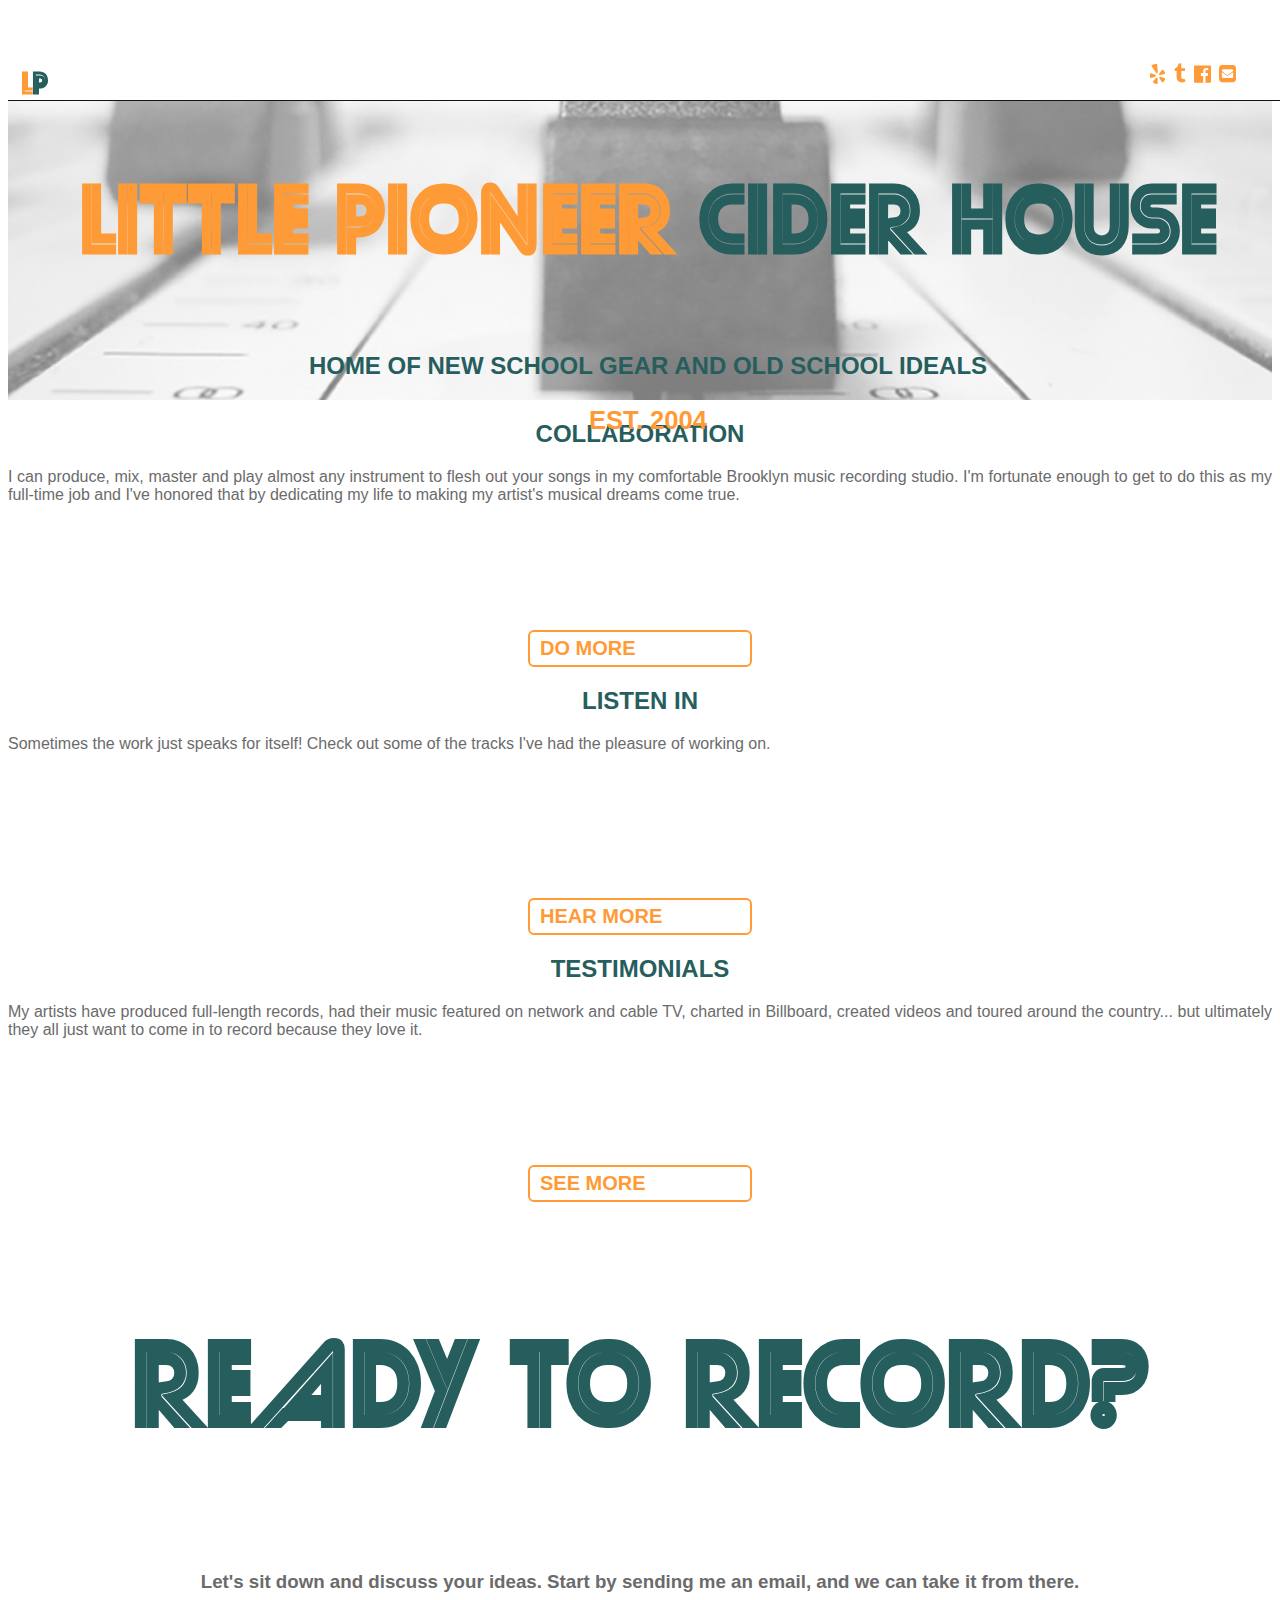
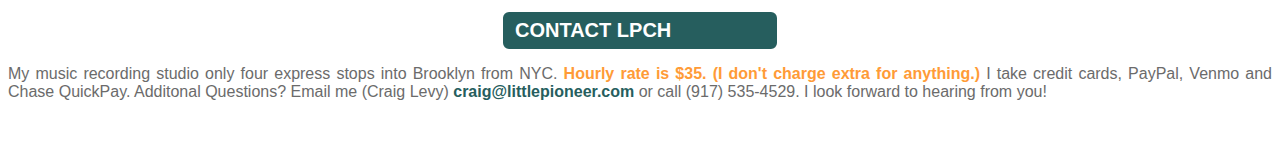
==== index.html @ 47c31e4b "forgot about pratt part" ====
<!DOCTYPE html>
<html>
  <head>
    <html lang="en">
    <meta charset="utf-8">
    <meta http-equiv="X-UA-Compatible" content="IE=edge">
    <meta name="viewport" content="width=device-width, initial-scale=1">
    <meta name="keywords" content="Craig Levy, Little Pioneer Cider House, Little Pioneer, music production, littlepioneer cider house, littlepioneer">
    <meta name="description" content="Brooklyn/New York City Recording Studio.  Home of New School Gear and Old School Ideals">
    <link rel="shortcut icon" href="favicon.ico" />
    <title>Little Pioneer Cider House</title>
    <link rel="stylesheet" href="https://maxcdn.bootstrapcdn.com/bootstrap/3.3.6/css/bootstrap.min.css" integrity="sha384-1q8mTJOASx8j1Au+a5WDVnPi2lkFfwwEAa8hDDdjZlpLegxhjVME1fgjWPGmkzs7" crossorigin="anonymous">
    <link rel="stylesheet" href="http://maxcdn.bootstrapcdn.com/font-awesome/4.3.0/css/font-awesome.min.css">
    <link rel="stylesheet" type="text/css" href="css/styles.min.css">
  </head>
 <body> <div class="container-fluid no-pad"> <div class="header"> <a href="index.html"> <h1 class="logo-text"><span class="orange">L</span><span class="bluegreen">P</span></h1> </a> <ul class="custom-navbar"> <li> <a class="custom-item" href="http://www.yelp.com/biz/little-pioneer-cider-house-studios-brooklyn" target="_blank"> <i class="fa fa fa-yelp fa-anch"></i></a> </li> <li> <a class="custom-item" href="http://littlepioneer.tumblr.com/" target="_blank"> <i class="fa fa-tumblr fa-anch"></i> </a> </li> <li> <a href="https://www.facebook.com/littlepioneerciderhouse?fref=ts" target="_blank"> <i class="fa fa-facebook-official fa-anch"></i> </a> </li> <li> <a href="mailto:craig@littlepioneer.com?subject=Hey!"> <i class="fa fa-envelope-square fa-anch"></i> </a> </li> </ul> </div> </div> <div class="container-fluid body-content"> <div class="row"> <div class="background-poster"></div> <div class="logo-box"> <div class="row"> <h1 class="logo hp-logo">Little Pioneer<span class="bluegreen"> Cider House</span></h1> <h2 class="subtitle logo-box__hp-logo">Home of New School Gear and Old School Ideals</h2> <h3 class="subtitle__vw">EST. 2004</h3> </div> </div> </div> <div class="row"> <div class="col-md-4"> <h2 class="section-title">Collaboration</h2> <div class="paragraph-box"> <p>I can produce, mix, master and play almost any instrument to flesh out your songs in my comfortable Brooklyn music recording studio. I'm fortunate enough to get to do this as my full-time job and I've honored that by dedicating my life to making my artist's musical dreams come true.</p> </div> <a href="about.html" class="btn more-button">Do More</a> </div> <div class="col-md-4"> <h2 class="section-title">Listen In</h2> <div class="paragraph-box"> <p>Sometimes the work just speaks for itself! Check out some of the tracks I've had the pleasure of working on.</p> </div> <a href="listen.html" class="btn more-button">Hear More</a> </div> <div class="col-md-4"> <h2 class="section-title">Testimonials</h2> <div class="paragraph-box"> <p>My artists have produced full-length records, had their music featured on network and cable TV, charted in Billboard, created videos and toured around the country... but ultimately they all just want to come in to record because they love it.</p> </div> <a href="testimonials.html" class="btn more-button">See More</a> </div> </div> <div class="row"> <h2 class="logo record">Ready to Record?</h2> <div class="col-md-8 col-md-offset-2"> <h3 class="centered">Let's sit down and discuss your ideas. Start by sending me an email, and we can take it from there.</h3> <a href="mailto:craig@littlepioneer.com?subject=Hey!" class="btn contact-button">Contact LPCH</a> <p class="centered.">My music recording studio only four express stops into Brooklyn from NYC. <span class="orange bold">Hourly rate is $35. (I don't charge extra for anything.)</span> I take credit cards, PayPal, Venmo and Chase QuickPay. Additonal Questions? Email me (Craig Levy) <a class="bold" href="mailto:craig@littlepioneer.com?subject=Hey">craig@littlepioneer.com</a> or call (917) 535-4529. I look forward to hearing from you!</p> </div> </div> <!-- <div class="row"> <div class="hannah"> <p class="tc">Made With Love In NYC by <a href="http://hereshannahs.info/#/" target="_blank">This Gal.</a></p> </div> </div> --> </div><!-- this closes the container --> <script> (function(i,s,o,g,r,a,m){i['GoogleAnalyticsObject']=r;i[r]=i[r]||function(){ (i[r].q=i[r].q||[]).push(arguments)},i[r].l=1*new Date();a=s.createElement(o), m=s.getElementsByTagName(o)[0];a.async=1;a.src=g;m.parentNode.insertBefore(a,m) })(window,document,'script','//www.google-analytics.com/analytics.js','ga'); ga('create', 'UA-67820772-1', 'auto'); ga('send', 'pageview'); </script> <script src="https://ajax.googleapis.com/ajax/libs/jquery/2.1.4/jquery.min.js"></script> </body></html>
---- css/styles.min.css ----
.title,.index-img{display:block;margin:0 auto}.index-img{width:100%;height:400px}@media all and (min-width: 992px) and (max-width: 1199px){.image-box{padding:10% 0}}@media all and (min-width: 768px) and (max-width: 991px){.image-box{padding:10% 0}}.collaborate-img{width:400px;height:auto;border-radius:12px;display:block;margin:10px auto 0}@media all and (min-width: 480px) and (max-width: 767px){.collaborate-img{width:300px}}@media all and (max-width: 479px){.collaborate-img{width:300px}}.background-poster{background-image:url(./../img/img4.jpg);background-repeat:no-repeat;background-size:cover;height:350px;opacity:.5;filter:alpha(opacity=50)}@media all and (min-width: 480px) and (max-width: 767px){.background-poster{height:250px}}@media all and (max-width: 479px){.background-poster{height:225px}}@font-face{font-family:'street_credregular';src:url(../fonts/street-cred/street_cred-webfont.eot);src:url(../fonts/street-cred/street_cred-webfont.eot?#iefix) format("embedded-opentype"),url(../fonts/street-cred/street_cred-webfont.woff) format("woff"),url(../fonts/street-cred/street_cred-webfont.woff2) format("woff2"),url(../fonts/street-cred/street_cred-webfont.ttf) format("truetype"),url(../fonts/street-cred/street_cred-webfont.svg#svgFontName) format("svg")}p{text-align:justify}a{color:#265e5e;text-decoration:none}a:hover,a:active,a:focus{color:#4aa;text-decoration:none}a:visited{color:#265e5e;text-decoration:underline}.orange{color:#ff9b37}.bluegreen{color:#265e5e}.top-space{margin-top:5%}.padded{padding:0 2%}.centered{text-align:center}.logo{color:#ff9b37;font-family:"street_credregular","Arial Black","Arial Bold",sans-serif;text-transform:uppercase;text-align:center;font-size:10vw}@media all and (min-width: 480px) and (max-width: 767px){.logo{font-size:12vw}}@media all and (max-width: 479px){.logo{font-size:12vw}}.logo.record{color:#265e5e}.logo.hp-logo{font-size:8vw}@media all and (min-width: 480px) and (max-width: 767px){.logo.hp-logo{font-size:8vw}}@media all and (max-width: 479px){.logo.hp-logo{font-size:8vw}}.recordingcontainer{width:75%;height:75px;display:block;margin:0 auto}.recording{color:#265e5e;font-family:"street_credregular","Arial Black","Arial Bold",sans-serif;text-transform:uppercase;text-align:center;font-size:4em}@media all and (min-width: 992px) and (max-width: 1199px){.recording{font-size:3em}}@media all and (min-width: 768px) and (max-width: 991px){.recording{font-size:3em}}@media all and (min-width: 480px) and (max-width: 767px){.recording{font-size:2em}}@media all and (max-width: 479px){.recording{font-size:2em}}.subtitle,.section-title{color:#265e5e;text-transform:uppercase;text-align:center}.subtitle.listen,.section-title.listen{margin-bottom:10px}.subtitle.logo-box,.section-title.logo-box{font-size:2vw;position:inherit;bottom:0}@media all and (min-width: 480px) and (max-width: 767px){.subtitle.logo-box,.section-title.logo-box{font-size:4vw;padding:0 5%}}@media all and (max-width: 479px){.subtitle.logo-box,.section-title.logo-box{font-size:4vw;padding:0 5%}}.subtitle.logo-box__hp-logo,.section-title.logo-box__hp-logo{position:inherit;bottom:5%}@media all and (min-width: 480px) and (max-width: 767px){.subtitle.logo-box__hp-logo,.section-title.logo-box__hp-logo{font-size:3vw;padding:0 5%}}@media all and (max-width: 479px){.subtitle.logo-box__hp-logo,.section-title.logo-box__hp-logo{font-size:3vw;padding:0 5%}}.subtitle__vw{color:#ff9b37;font-size:2vw;text-align:center}.fa-anch{-webkit-transition:all 500ms ease-out;-moz-transition:all 500ms ease-out;-o-transition:all 500ms ease-out;transition:all 500ms ease-out;font-size:1.25em;color:#ff9b37}.fa-anch:hover,.fa-anch:active,.fa-anch:focus{color:#444}.p-pad{padding:0 5%}.p-pad.large{padding:0 2.5%}.bold{font-weight:700}.title{color:#fff;font-family:"street_credregular","Arial Black","Arial Bold",sans-serif;text-transform:uppercase;text-align:center;font-size:700%}.title.bg{color:#265e5e}.title.orange{color:#ff9b37}.more-button,.contact-button{-webkit-transition:all 500ms ease-out;-moz-transition:all 500ms ease-out;-o-transition:all 500ms ease-out;transition:all 500ms ease-out;border-radius:6px;background:#fff;color:#ff9b37;border:2px solid #ff9b37;padding:5px 10px;font-weight:700;font-size:1.25em;text-transform:uppercase;display:block;margin:1% auto;width:200px}.more-button:hover,.more-button:focus,.more-button:active,.contact-button:hover,.contact-button:focus,.contact-button:active{background:#ff9b37;color:#fff;border:2px solid #fff}.more-button:visited,.contact-button:visited{background:#fff;color:#ff9b37;border:2px solid #ff9b37}.more-button.tall-space,.contact-button.tall-space{margin:2.5% auto}.contact-button{width:250px;background:#265e5e;color:#fff;border:2px solid #265e5e}.contact-button:hover,.contact-button:focus,.contact-button:active{background:#fff;color:#265e5e;border:2px solid #265e5e}.contact-button:visited{background:#265e5e;color:#fff;border:2px solid #265e5e}body{background:#fff;color:#6b6b6b;font-size:16px;font-family:Candara,Calibri,Segoe,"Segoe UI",Optima,Arial,sans-serif}.no-pad{padding:0}.header{position:fixed;z-index:10;height:50px;width:100%;margin:0;padding:0;background:#fff;line-height:50px;vertical-align:middle;border-bottom:1px solid #141414}.custom-navbar{list-style-type:none;margin:0;padding:0;line-height:50px;position:absolute;top:0;right:50px}.custom-navbar li{display:inline;color:red;vertical-align:middle;text-transform:uppercase;padding:0 2px}.logo-text{padding:0 1%;margin:10px 0;vertical-align:inherit;font-family:"street_credregular","Arial Black","Arial Bold",sans-serif}.body-content{margin:50px 0}.paragraph-box{width:100%;height:150px}.email{height:50px;width:50px;right:0;top:0;position:absolute}.divider{width:100%;height:1px;background:#ccc;margin:1% 0}.hannah{position:fixed;bottom:0;z-index:10;height:50px;width:100%;background:#fff}.hannah .tc{margin-left:5%}body{background:#fff}.logo-box{width:100%;height:200px;z-index:5;position:absolute;top:10%}.gear-list{list-style-type:none;padding:0 5%;margin:0;font-weight:700}.gear-box{display:block;margin:0 auto;width:400px;height:auto}@media all and (max-width: 479px){.gear-box{width:320px}}.g-title{color:#ff9b37;font-size:1.25em}.help-list{list-style-type:none;padding:0 5%;margin:0;text-align:justify}.help-item{font-weight:700}.artist-box{width:90%;height:auto;margin:2.5% 5%;border:0!important}.artist-box .artistimage{height:200px;width:200px;border-radius:100px;display:block;margin:2.5% auto}.artist-box .paragraph-box{width:90%;height:300px;margin:5%;position:relative;border:0!important}.artist-box .test-p{text-align:justify}.artist-box .artistname{color:#ff9b37;font-family:"street_credregular","Arial Black","Arial Bold",sans-serif;text-align:center;margin:0 auto;text-transform:uppercase}.artist-box .artistname.bg{color:#265e5e}.artist-box .artistlink{font-family:"street_credregular","Arial Black","Arial Bold",sans-serif;color:#ff9b37;text-decoration:none;text-align:center;display:block;margin:0 auto;text-transform:uppercase;border:0!important}.artist-box .artistlink:hover,.artist-box .artistlink:active,.artist-box .artistlink:focus{color:#aa0;text-decoration:none;border:0!important}.artist-box .artistlink:visited{color:#ff9b37;text-decoration:none;border:0!important}.music-box{display:block;margin:10px auto;height:520px}@media all and (min-width: 1200px){.music-box{width:400px}}@media all and (min-width: 992px) and (max-width: 1199px){.music-box{width:385px}}@media all and (min-width: 768px) and (max-width: 991px){.music-box{width:375px}}@media all and (min-width: 480px) and (max-width: 767px){.music-box{width:350px}}@media all and (max-width: 479px){.music-box{width:320px}}.playlists{list-style-type:none;padding:0;margin:0}.playlists .playlist{width:200px;height:25px;padding:0;margin:2px auto}.playlists .playlist-arrow{color:#ff9b37;text-decoration:none}.playlists .playlist-arrow:hover,.playlists .playlist-arrow:active,.playlists .playlist-arrow:focus,.playlists .playlist-arrow:visited{color:#ff9b37;text-decoration:none}
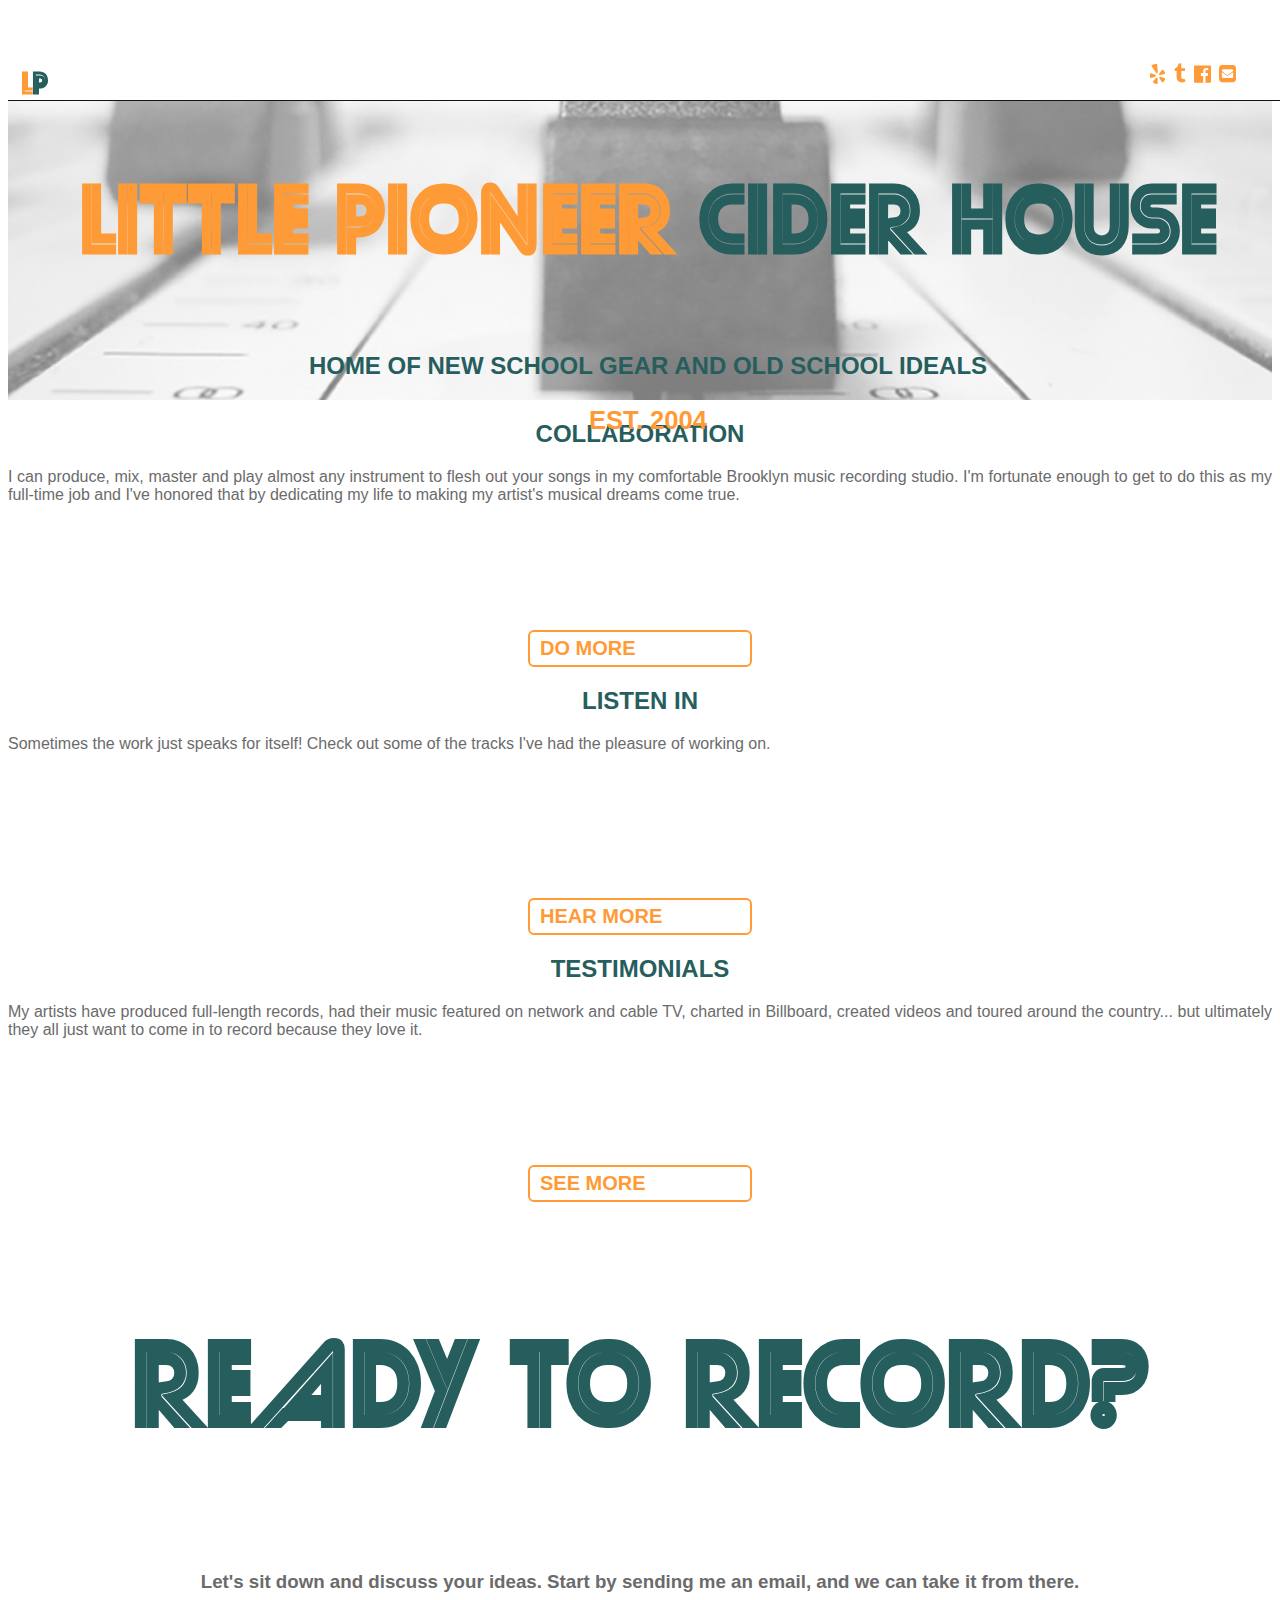
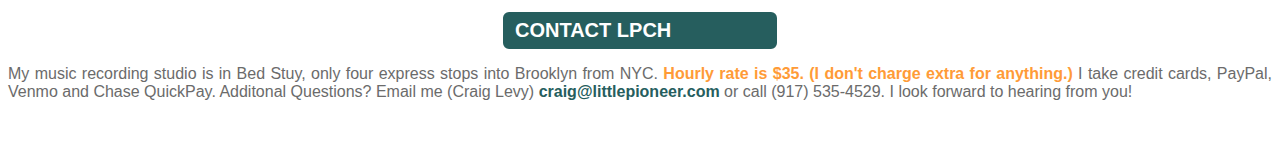
==== commit 7323858c: "[STYLE] updated copy" ====
--- a/index.html
+++ b/index.html
@@ -13,4 +13,4 @@
     <link rel="stylesheet" href="http://maxcdn.bootstrapcdn.com/font-awesome/4.3.0/css/font-awesome.min.css">
     <link rel="stylesheet" type="text/css" href="css/styles.min.css">
   </head>
- <body> <div class="container-fluid no-pad"> <div class="header"> <a href="index.html"> <h1 class="logo-text"><span class="orange">L</span><span class="bluegreen">P</span></h1> </a> <ul class="custom-navbar"> <li> <a class="custom-item" href="http://www.yelp.com/biz/little-pioneer-cider-house-studios-brooklyn" target="_blank"> <i class="fa fa fa-yelp fa-anch"></i></a> </li> <li> <a class="custom-item" href="http://littlepioneer.tumblr.com/" target="_blank"> <i class="fa fa-tumblr fa-anch"></i> </a> </li> <li> <a href="https://www.facebook.com/littlepioneerciderhouse?fref=ts" target="_blank"> <i class="fa fa-facebook-official fa-anch"></i> </a> </li> <li> <a href="mailto:craig@littlepioneer.com?subject=Hey!"> <i class="fa fa-envelope-square fa-anch"></i> </a> </li> </ul> </div> </div> <div class="container-fluid body-content"> <div class="row"> <div class="background-poster"></div> <div class="logo-box"> <div class="row"> <h1 class="logo hp-logo">Little Pioneer<span class="bluegreen"> Cider House</span></h1> <h2 class="subtitle logo-box__hp-logo">Home of New School Gear and Old School Ideals</h2> <h3 class="subtitle__vw">EST. 2004</h3> </div> </div> </div> <div class="row"> <div class="col-md-4"> <h2 class="section-title">Collaboration</h2> <div class="paragraph-box"> <p>I can produce, mix, master and play almost any instrument to flesh out your songs in my comfortable Brooklyn music recording studio. I'm fortunate enough to get to do this as my full-time job and I've honored that by dedicating my life to making my artist's musical dreams come true.</p> </div> <a href="about.html" class="btn more-button">Do More</a> </div> <div class="col-md-4"> <h2 class="section-title">Listen In</h2> <div class="paragraph-box"> <p>Sometimes the work just speaks for itself! Check out some of the tracks I've had the pleasure of working on.</p> </div> <a href="listen.html" class="btn more-button">Hear More</a> </div> <div class="col-md-4"> <h2 class="section-title">Testimonials</h2> <div class="paragraph-box"> <p>My artists have produced full-length records, had their music featured on network and cable TV, charted in Billboard, created videos and toured around the country... but ultimately they all just want to come in to record because they love it.</p> </div> <a href="testimonials.html" class="btn more-button">See More</a> </div> </div> <div class="row"> <h2 class="logo record">Ready to Record?</h2> <div class="col-md-8 col-md-offset-2"> <h3 class="centered">Let's sit down and discuss your ideas. Start by sending me an email, and we can take it from there.</h3> <a href="mailto:craig@littlepioneer.com?subject=Hey!" class="btn contact-button">Contact LPCH</a> <p class="centered.">My music recording studio only four express stops into Brooklyn from NYC. <span class="orange bold">Hourly rate is $35. (I don't charge extra for anything.)</span> I take credit cards, PayPal, Venmo and Chase QuickPay. Additonal Questions? Email me (Craig Levy) <a class="bold" href="mailto:craig@littlepioneer.com?subject=Hey">craig@littlepioneer.com</a> or call (917) 535-4529. I look forward to hearing from you!</p> </div> </div> <!-- <div class="row"> <div class="hannah"> <p class="tc">Made With Love In NYC by <a href="http://hereshannahs.info/#/" target="_blank">This Gal.</a></p> </div> </div> --> </div><!-- this closes the container --> <script> (function(i,s,o,g,r,a,m){i['GoogleAnalyticsObject']=r;i[r]=i[r]||function(){ (i[r].q=i[r].q||[]).push(arguments)},i[r].l=1*new Date();a=s.createElement(o), m=s.getElementsByTagName(o)[0];a.async=1;a.src=g;m.parentNode.insertBefore(a,m) })(window,document,'script','//www.google-analytics.com/analytics.js','ga'); ga('create', 'UA-67820772-1', 'auto'); ga('send', 'pageview'); </script> <script src="https://ajax.googleapis.com/ajax/libs/jquery/2.1.4/jquery.min.js"></script> </body></html>+ <body> <div class="container-fluid no-pad"> <div class="header"> <a href="index.html"> <h1 class="logo-text"><span class="orange">L</span><span class="bluegreen">P</span></h1> </a> <ul class="custom-navbar"> <li> <a class="custom-item" href="http://www.yelp.com/biz/little-pioneer-cider-house-studios-brooklyn" target="_blank"> <i class="fa fa fa-yelp fa-anch"></i></a> </li> <li> <a class="custom-item" href="http://littlepioneer.tumblr.com/" target="_blank"> <i class="fa fa-tumblr fa-anch"></i> </a> </li> <li> <a href="https://www.facebook.com/littlepioneerciderhouse?fref=ts" target="_blank"> <i class="fa fa-facebook-official fa-anch"></i> </a> </li> <li> <a href="mailto:craig@littlepioneer.com?subject=Hey!"> <i class="fa fa-envelope-square fa-anch"></i> </a> </li> </ul> </div> </div> <div class="container-fluid body-content"> <div class="row"> <div class="background-poster"></div> <div class="logo-box"> <div class="row"> <h1 class="logo hp-logo">Little Pioneer<span class="bluegreen"> Cider House</span></h1> <h2 class="subtitle logo-box__hp-logo">Home of New School Gear and Old School Ideals</h2> <h3 class="subtitle__vw">EST. 2004</h3> </div> </div> </div> <div class="row"> <div class="col-md-4"> <h2 class="section-title">Collaboration</h2> <div class="paragraph-box"> <p>I can produce, mix, master and play almost any instrument to flesh out your songs in my comfortable Brooklyn music recording studio. I'm fortunate enough to get to do this as my full-time job and I've honored that by dedicating my life to making my artist's musical dreams come true.</p> </div> <a href="about.html" class="btn more-button">Do More</a> </div> <div class="col-md-4"> <h2 class="section-title">Listen In</h2> <div class="paragraph-box"> <p>Sometimes the work just speaks for itself! Check out some of the tracks I've had the pleasure of working on.</p> </div> <a href="listen.html" class="btn more-button">Hear More</a> </div> <div class="col-md-4"> <h2 class="section-title">Testimonials</h2> <div class="paragraph-box"> <p>My artists have produced full-length records, had their music featured on network and cable TV, charted in Billboard, created videos and toured around the country... but ultimately they all just want to come in to record because they love it.</p> </div> <a href="testimonials.html" class="btn more-button">See More</a> </div> </div> <div class="row"> <h2 class="logo record">Ready to Record?</h2> <div class="col-md-8 col-md-offset-2"> <h3 class="centered">Let's sit down and discuss your ideas. Start by sending me an email, and we can take it from there.</h3> <a href="mailto:craig@littlepioneer.com?subject=Hey!" class="btn contact-button">Contact LPCH</a> <p class="centered.">My music recording studio is in Bed Stuy, only four express stops into Brooklyn from NYC. <span class="orange bold">Hourly rate is $35. (I don't charge extra for anything.)</span> I take credit cards, PayPal, Venmo and Chase QuickPay. Additonal Questions? Email me (Craig Levy) <a class="bold" href="mailto:craig@littlepioneer.com?subject=Hey">craig@littlepioneer.com</a> or call (917) 535-4529. I look forward to hearing from you!</p> </div> </div> <!-- <div class="row"> <div class="hannah"> <p class="tc">Made With Love In NYC by <a href="http://hereshannahs.info/#/" target="_blank">This Gal.</a></p> </div> </div> --> </div><!-- this closes the container --> <script> (function(i,s,o,g,r,a,m){i['GoogleAnalyticsObject']=r;i[r]=i[r]||function(){ (i[r].q=i[r].q||[]).push(arguments)},i[r].l=1*new Date();a=s.createElement(o), m=s.getElementsByTagName(o)[0];a.async=1;a.src=g;m.parentNode.insertBefore(a,m) })(window,document,'script','//www.google-analytics.com/analytics.js','ga'); ga('create', 'UA-67820772-1', 'auto'); ga('send', 'pageview'); </script> <script src="https://ajax.googleapis.com/ajax/libs/jquery/2.1.4/jquery.min.js"></script> </body></html>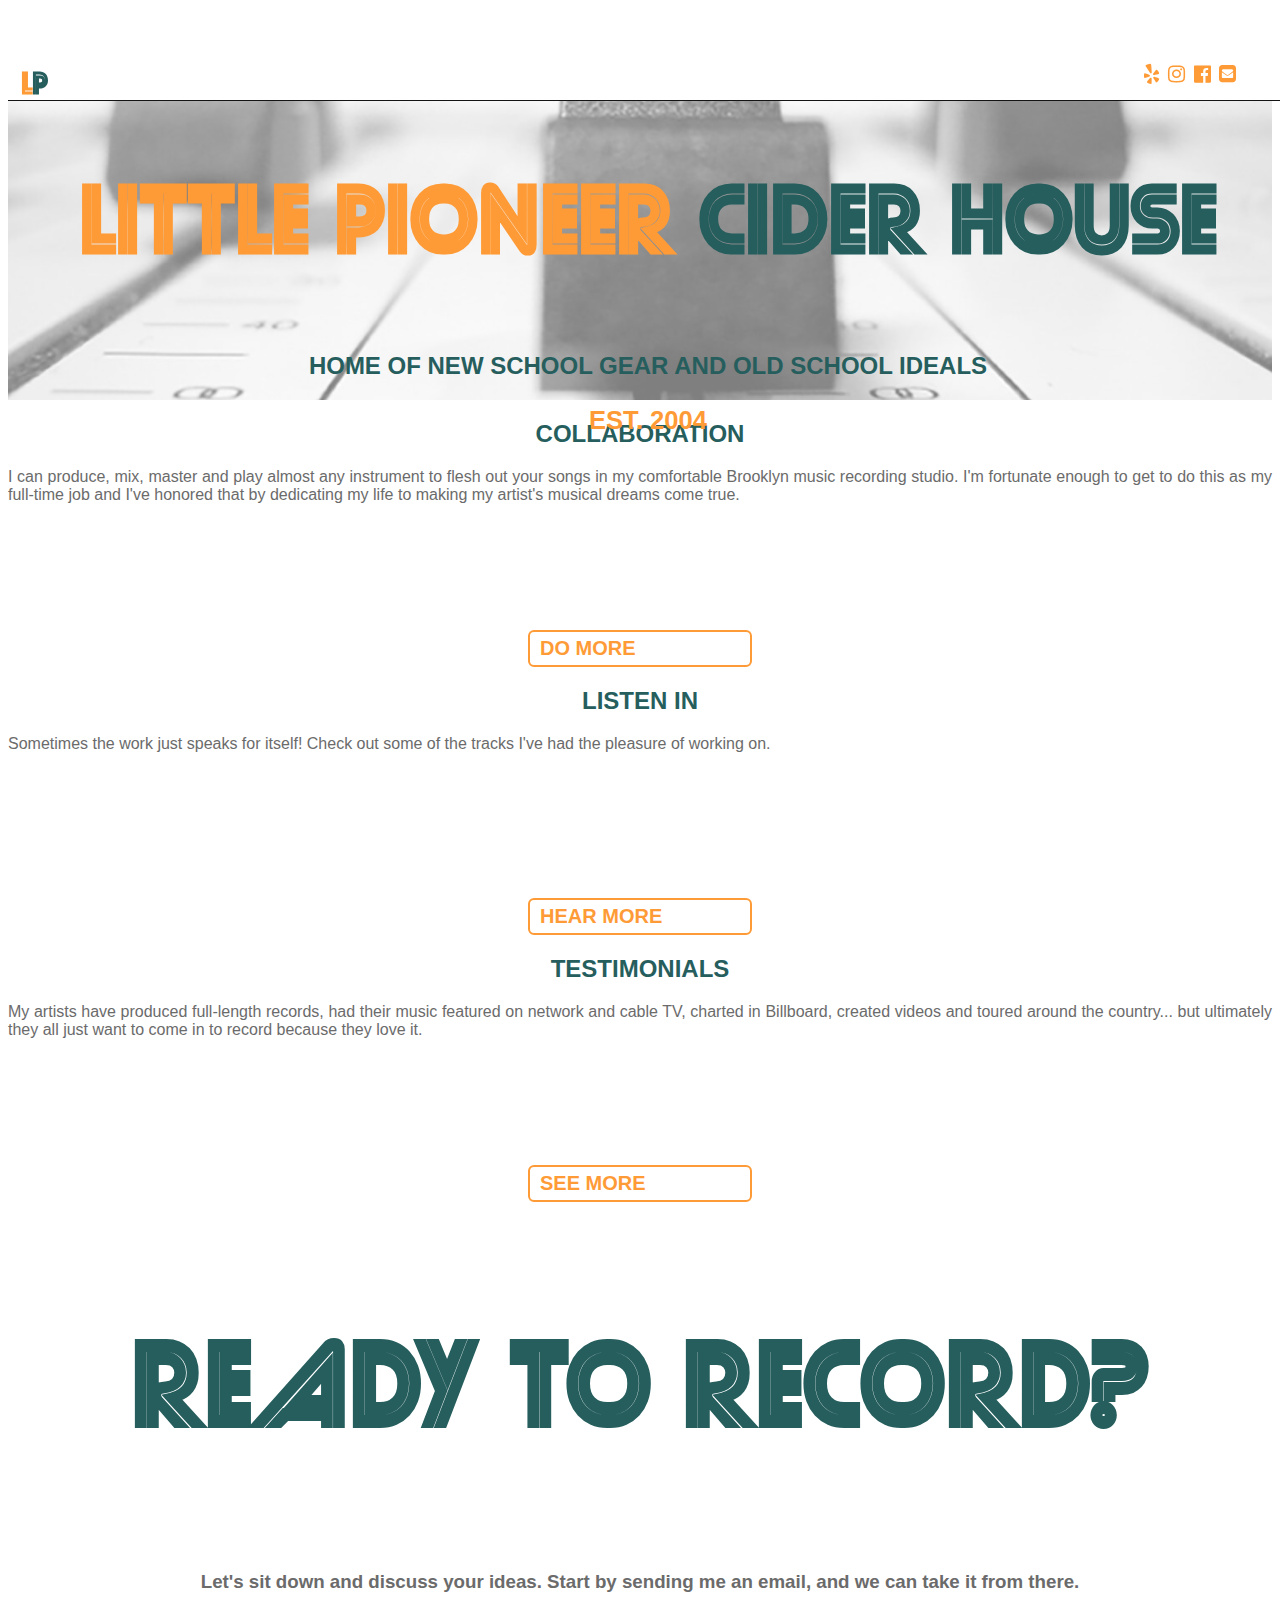
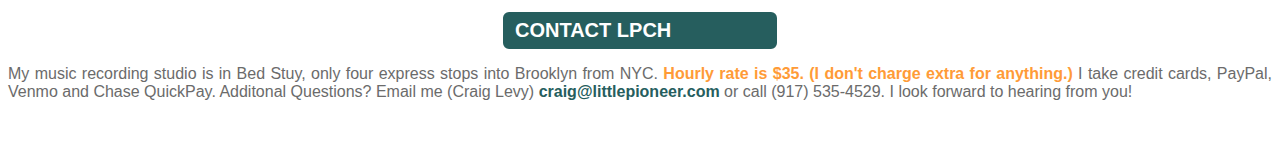
==== commit a5b5f222: "changed Tumblr icon to IG" ====
--- a/index.html
+++ b/index.html
@@ -1,16 +1 @@
-<!DOCTYPE html>
-<html>
-  <head>
-    <html lang="en">
-    <meta charset="utf-8">
-    <meta http-equiv="X-UA-Compatible" content="IE=edge">
-    <meta name="viewport" content="width=device-width, initial-scale=1">
-    <meta name="keywords" content="Craig Levy, Little Pioneer Cider House, Little Pioneer, music production, littlepioneer cider house, littlepioneer">
-    <meta name="description" content="Brooklyn/New York City Recording Studio.  Home of New School Gear and Old School Ideals">
-    <link rel="shortcut icon" href="favicon.ico" />
-    <title>Little Pioneer Cider House</title>
-    <link rel="stylesheet" href="https://maxcdn.bootstrapcdn.com/bootstrap/3.3.6/css/bootstrap.min.css" integrity="sha384-1q8mTJOASx8j1Au+a5WDVnPi2lkFfwwEAa8hDDdjZlpLegxhjVME1fgjWPGmkzs7" crossorigin="anonymous">
-    <link rel="stylesheet" href="http://maxcdn.bootstrapcdn.com/font-awesome/4.3.0/css/font-awesome.min.css">
-    <link rel="stylesheet" type="text/css" href="css/styles.min.css">
-  </head>
- <body> <div class="container-fluid no-pad"> <div class="header"> <a href="index.html"> <h1 class="logo-text"><span class="orange">L</span><span class="bluegreen">P</span></h1> </a> <ul class="custom-navbar"> <li> <a class="custom-item" href="http://www.yelp.com/biz/little-pioneer-cider-house-studios-brooklyn" target="_blank"> <i class="fa fa fa-yelp fa-anch"></i></a> </li> <li> <a class="custom-item" href="http://littlepioneer.tumblr.com/" target="_blank"> <i class="fa fa-tumblr fa-anch"></i> </a> </li> <li> <a href="https://www.facebook.com/littlepioneerciderhouse?fref=ts" target="_blank"> <i class="fa fa-facebook-official fa-anch"></i> </a> </li> <li> <a href="mailto:craig@littlepioneer.com?subject=Hey!"> <i class="fa fa-envelope-square fa-anch"></i> </a> </li> </ul> </div> </div> <div class="container-fluid body-content"> <div class="row"> <div class="background-poster"></div> <div class="logo-box"> <div class="row"> <h1 class="logo hp-logo">Little Pioneer<span class="bluegreen"> Cider House</span></h1> <h2 class="subtitle logo-box__hp-logo">Home of New School Gear and Old School Ideals</h2> <h3 class="subtitle__vw">EST. 2004</h3> </div> </div> </div> <div class="row"> <div class="col-md-4"> <h2 class="section-title">Collaboration</h2> <div class="paragraph-box"> <p>I can produce, mix, master and play almost any instrument to flesh out your songs in my comfortable Brooklyn music recording studio. I'm fortunate enough to get to do this as my full-time job and I've honored that by dedicating my life to making my artist's musical dreams come true.</p> </div> <a href="about.html" class="btn more-button">Do More</a> </div> <div class="col-md-4"> <h2 class="section-title">Listen In</h2> <div class="paragraph-box"> <p>Sometimes the work just speaks for itself! Check out some of the tracks I've had the pleasure of working on.</p> </div> <a href="listen.html" class="btn more-button">Hear More</a> </div> <div class="col-md-4"> <h2 class="section-title">Testimonials</h2> <div class="paragraph-box"> <p>My artists have produced full-length records, had their music featured on network and cable TV, charted in Billboard, created videos and toured around the country... but ultimately they all just want to come in to record because they love it.</p> </div> <a href="testimonials.html" class="btn more-button">See More</a> </div> </div> <div class="row"> <h2 class="logo record">Ready to Record?</h2> <div class="col-md-8 col-md-offset-2"> <h3 class="centered">Let's sit down and discuss your ideas. Start by sending me an email, and we can take it from there.</h3> <a href="mailto:craig@littlepioneer.com?subject=Hey!" class="btn contact-button">Contact LPCH</a> <p class="centered.">My music recording studio is in Bed Stuy, only four express stops into Brooklyn from NYC. <span class="orange bold">Hourly rate is $35. (I don't charge extra for anything.)</span> I take credit cards, PayPal, Venmo and Chase QuickPay. Additonal Questions? Email me (Craig Levy) <a class="bold" href="mailto:craig@littlepioneer.com?subject=Hey">craig@littlepioneer.com</a> or call (917) 535-4529. I look forward to hearing from you!</p> </div> </div> <!-- <div class="row"> <div class="hannah"> <p class="tc">Made With Love In NYC by <a href="http://hereshannahs.info/#/" target="_blank">This Gal.</a></p> </div> </div> --> </div><!-- this closes the container --> <script> (function(i,s,o,g,r,a,m){i['GoogleAnalyticsObject']=r;i[r]=i[r]||function(){ (i[r].q=i[r].q||[]).push(arguments)},i[r].l=1*new Date();a=s.createElement(o), m=s.getElementsByTagName(o)[0];a.async=1;a.src=g;m.parentNode.insertBefore(a,m) })(window,document,'script','//www.google-analytics.com/analytics.js','ga'); ga('create', 'UA-67820772-1', 'auto'); ga('send', 'pageview'); </script> <script src="https://ajax.googleapis.com/ajax/libs/jquery/2.1.4/jquery.min.js"></script> </body></html>+<!DOCTYPE html><html> <head> <html lang="en"> <meta charset="utf-8"> <meta http-equiv="X-UA-Compatible" content="IE=edge"> <meta name="viewport" content="width=device-width, initial-scale=1"> <meta name="keywords" content="Craig Levy, Little Pioneer Cider House, Little Pioneer, music production, littlepioneer cider house, littlepioneer"> <meta name="description" content="Brooklyn/New York City Recording Studio. Home of New School Gear and Old School Ideals"> <link rel="shortcut icon" href="favicon.ico"/> <title>Little Pioneer Cider House</title> <link rel="stylesheet" href="https://maxcdn.bootstrapcdn.com/bootstrap/3.3.6/css/bootstrap.min.css" integrity="sha384-1q8mTJOASx8j1Au+a5WDVnPi2lkFfwwEAa8hDDdjZlpLegxhjVME1fgjWPGmkzs7" crossorigin="anonymous"> <link rel="stylesheet" href="http://maxcdn.bootstrapcdn.com/font-awesome/4.3.0/css/font-awesome.min.css"> <link rel="stylesheet" type="text/css" href="css/styles.min.css"> </head> <body> <div class="container-fluid no-pad"> <div class="header"> <a href="index.html"> <h1 class="logo-text"><span class="orange">L</span><span class="bluegreen">P</span></h1> </a> <ul class="custom-navbar"> <li> <a class="custom-item" href="http://www.yelp.com/biz/little-pioneer-cider-house-studios-brooklyn" target="_blank"> <i class="fa fa fa-yelp fa-anch"></i></a> </li><li> <a class="custom-item" href="https://www.instagram.com/littlepioneerciderhouse/" target="_blank"> <i class="fa fa-instagram fa-anch"></i> </a> </li><li> <a href="https://www.facebook.com/littlepioneerciderhouse?fref=ts" target="_blank"> <i class="fa fa-facebook-official fa-anch"></i> </a> </li><li> <a href="mailto:craig@littlepioneer.com?subject=Hey!"> <i class="fa fa-envelope-square fa-anch"></i> </a> </li></ul> </div></div><div class="container-fluid body-content"> <div class="row"> <div class="background-poster"></div><div class="logo-box"> <div class="row"> <h1 class="logo hp-logo">Little Pioneer<span class="bluegreen"> Cider House</span></h1> <h2 class="subtitle logo-box__hp-logo">Home of New School Gear and Old School Ideals</h2> <h3 class="subtitle__vw">EST. 2004</h3> </div></div></div><div class="row"> <div class="col-md-4"> <h2 class="section-title">Collaboration</h2> <div class="paragraph-box"> <p>I can produce, mix, master and play almost any instrument to flesh out your songs in my comfortable Brooklyn music recording studio. I'm fortunate enough to get to do this as my full-time job and I've honored that by dedicating my life to making my artist's musical dreams come true.</p></div><a href="about.html" class="btn more-button">Do More</a> </div><div class="col-md-4"> <h2 class="section-title">Listen In</h2> <div class="paragraph-box"> <p>Sometimes the work just speaks for itself! Check out some of the tracks I've had the pleasure of working on.</p></div><a href="listen.html" class="btn more-button">Hear More</a> </div><div class="col-md-4"> <h2 class="section-title">Testimonials</h2> <div class="paragraph-box"> <p>My artists have produced full-length records, had their music featured on network and cable TV, charted in Billboard, created videos and toured around the country... but ultimately they all just want to come in to record because they love it.</p></div><a href="testimonials.html" class="btn more-button">See More</a> </div></div><div class="row"> <h2 class="logo record">Ready to Record?</h2> <div class="col-md-8 col-md-offset-2"> <h3 class="centered">Let's sit down and discuss your ideas. Start by sending me an email, and we can take it from there.</h3> <a href="mailto:craig@littlepioneer.com?subject=Hey!" class="btn contact-button">Contact LPCH</a> <p class="centered.">My music recording studio is in Bed Stuy, only four express stops into Brooklyn from NYC. <span class="orange bold">Hourly rate is $35. (I don't charge extra for anything.)</span> I take credit cards, PayPal, Venmo and Chase QuickPay. Additonal Questions? Email me (Craig Levy) <a class="bold" href="mailto:craig@littlepioneer.com?subject=Hey">craig@littlepioneer.com</a> or call (917) 535-4529. I look forward to hearing from you!</p></div></div><!-- <div class="row"> <div class="hannah"> <p class="tc">Made With Love In NYC by <a href="http://hereshannahs.info/#/" target="_blank">This Gal.</a></p></div></div>--> </div><script>(function(i,s,o,g,r,a,m){i['GoogleAnalyticsObject']=r;i[r]=i[r]||function(){(i[r].q=i[r].q||[]).push(arguments)},i[r].l=1*new Date();a=s.createElement(o), m=s.getElementsByTagName(o)[0];a.async=1;a.src=g;m.parentNode.insertBefore(a,m)})(window,document,'script','//www.google-analytics.com/analytics.js','ga'); ga('create', 'UA-67820772-1', 'auto'); ga('send', 'pageview'); </script> <script src="https://ajax.googleapis.com/ajax/libs/jquery/2.1.4/jquery.min.js"></script> </body></html>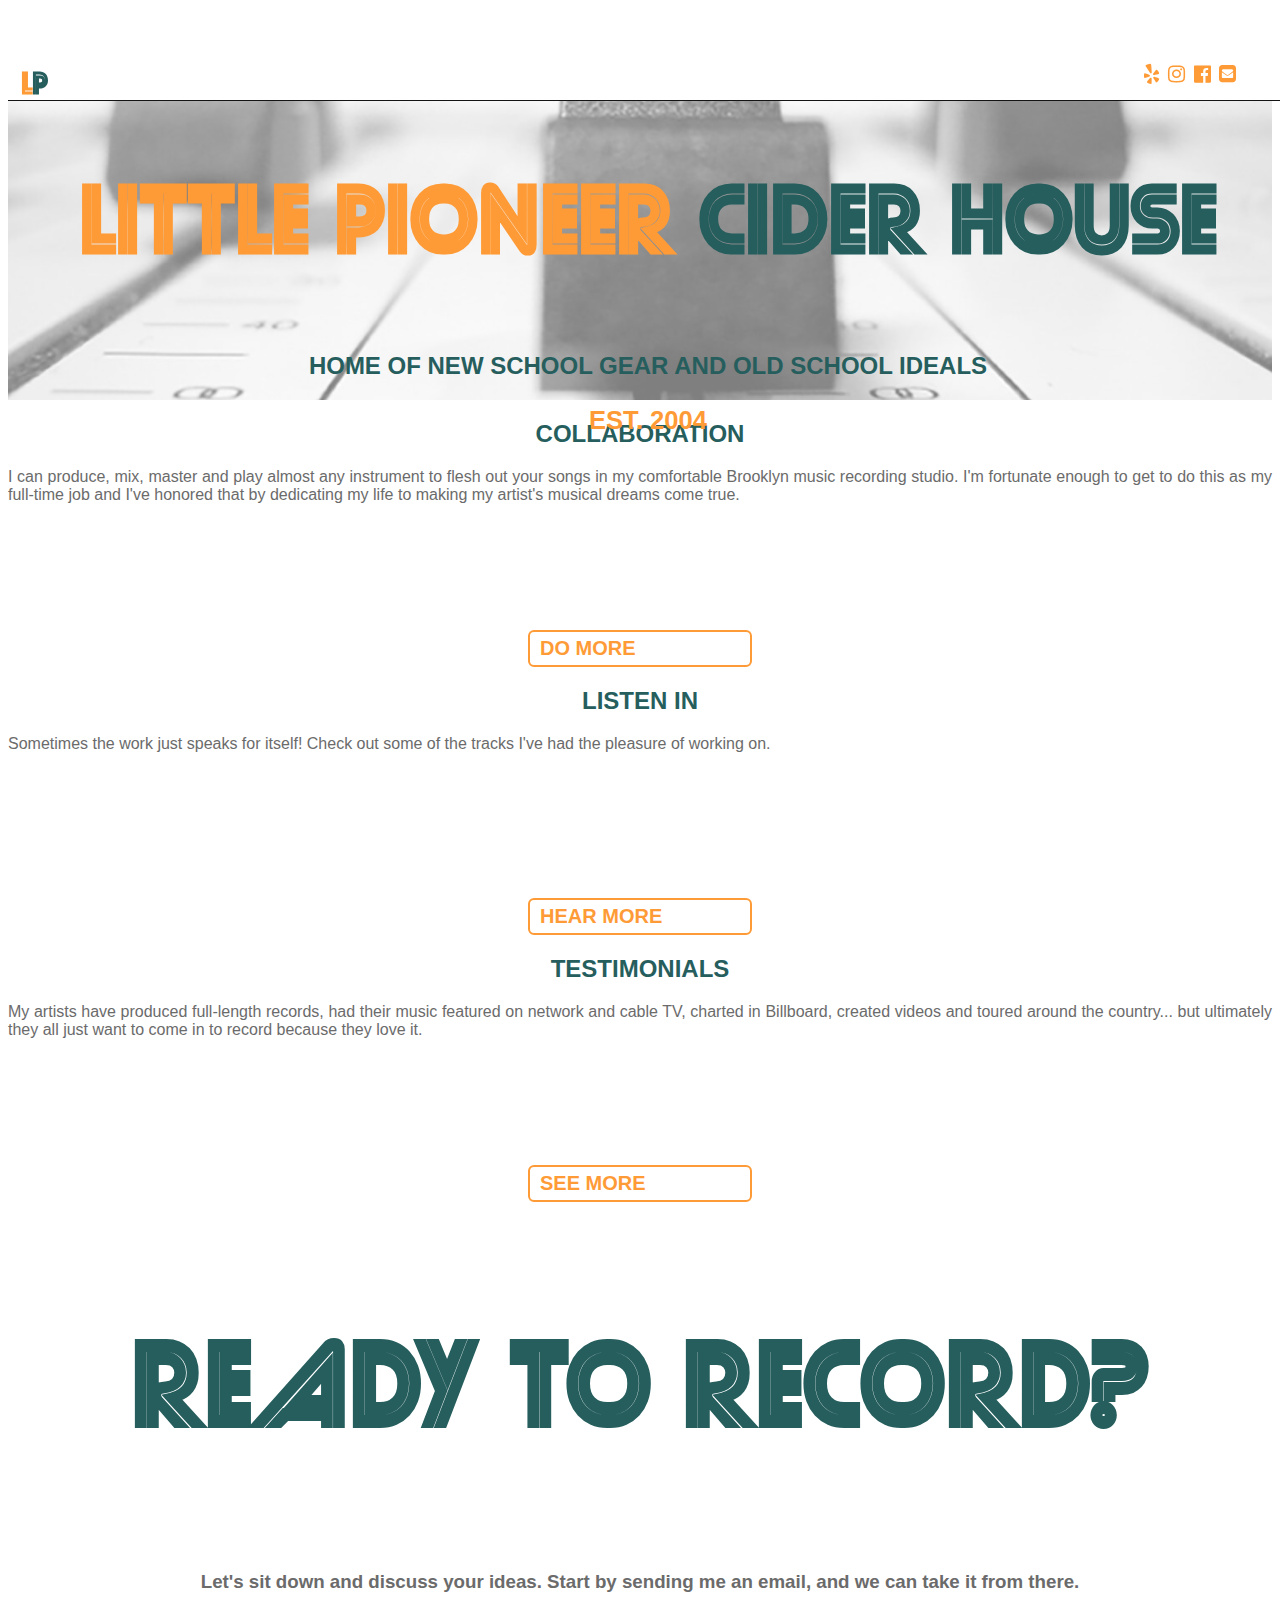
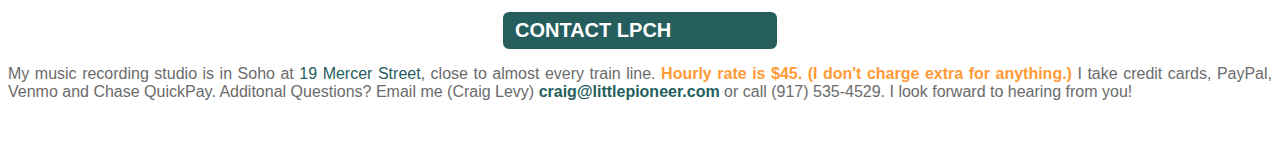
==== commit f765386e: "updating address and images" ====
--- a/index.html
+++ b/index.html
@@ -1 +1,16 @@
-<!DOCTYPE html><html> <head> <html lang="en"> <meta charset="utf-8"> <meta http-equiv="X-UA-Compatible" content="IE=edge"> <meta name="viewport" content="width=device-width, initial-scale=1"> <meta name="keywords" content="Craig Levy, Little Pioneer Cider House, Little Pioneer, music production, littlepioneer cider house, littlepioneer"> <meta name="description" content="Brooklyn/New York City Recording Studio. Home of New School Gear and Old School Ideals"> <link rel="shortcut icon" href="favicon.ico"/> <title>Little Pioneer Cider House</title> <link rel="stylesheet" href="https://maxcdn.bootstrapcdn.com/bootstrap/3.3.6/css/bootstrap.min.css" integrity="sha384-1q8mTJOASx8j1Au+a5WDVnPi2lkFfwwEAa8hDDdjZlpLegxhjVME1fgjWPGmkzs7" crossorigin="anonymous"> <link rel="stylesheet" href="http://maxcdn.bootstrapcdn.com/font-awesome/4.3.0/css/font-awesome.min.css"> <link rel="stylesheet" type="text/css" href="css/styles.min.css"> </head> <body> <div class="container-fluid no-pad"> <div class="header"> <a href="index.html"> <h1 class="logo-text"><span class="orange">L</span><span class="bluegreen">P</span></h1> </a> <ul class="custom-navbar"> <li> <a class="custom-item" href="http://www.yelp.com/biz/little-pioneer-cider-house-studios-brooklyn" target="_blank"> <i class="fa fa fa-yelp fa-anch"></i></a> </li><li> <a class="custom-item" href="https://www.instagram.com/littlepioneerciderhouse/" target="_blank"> <i class="fa fa-instagram fa-anch"></i> </a> </li><li> <a href="https://www.facebook.com/littlepioneerciderhouse?fref=ts" target="_blank"> <i class="fa fa-facebook-official fa-anch"></i> </a> </li><li> <a href="mailto:craig@littlepioneer.com?subject=Hey!"> <i class="fa fa-envelope-square fa-anch"></i> </a> </li></ul> </div></div><div class="container-fluid body-content"> <div class="row"> <div class="background-poster"></div><div class="logo-box"> <div class="row"> <h1 class="logo hp-logo">Little Pioneer<span class="bluegreen"> Cider House</span></h1> <h2 class="subtitle logo-box__hp-logo">Home of New School Gear and Old School Ideals</h2> <h3 class="subtitle__vw">EST. 2004</h3> </div></div></div><div class="row"> <div class="col-md-4"> <h2 class="section-title">Collaboration</h2> <div class="paragraph-box"> <p>I can produce, mix, master and play almost any instrument to flesh out your songs in my comfortable Brooklyn music recording studio. I'm fortunate enough to get to do this as my full-time job and I've honored that by dedicating my life to making my artist's musical dreams come true.</p></div><a href="about.html" class="btn more-button">Do More</a> </div><div class="col-md-4"> <h2 class="section-title">Listen In</h2> <div class="paragraph-box"> <p>Sometimes the work just speaks for itself! Check out some of the tracks I've had the pleasure of working on.</p></div><a href="listen.html" class="btn more-button">Hear More</a> </div><div class="col-md-4"> <h2 class="section-title">Testimonials</h2> <div class="paragraph-box"> <p>My artists have produced full-length records, had their music featured on network and cable TV, charted in Billboard, created videos and toured around the country... but ultimately they all just want to come in to record because they love it.</p></div><a href="testimonials.html" class="btn more-button">See More</a> </div></div><div class="row"> <h2 class="logo record">Ready to Record?</h2> <div class="col-md-8 col-md-offset-2"> <h3 class="centered">Let's sit down and discuss your ideas. Start by sending me an email, and we can take it from there.</h3> <a href="mailto:craig@littlepioneer.com?subject=Hey!" class="btn contact-button">Contact LPCH</a> <p class="centered.">My music recording studio is in Bed Stuy, only four express stops into Brooklyn from NYC. <span class="orange bold">Hourly rate is $35. (I don't charge extra for anything.)</span> I take credit cards, PayPal, Venmo and Chase QuickPay. Additonal Questions? Email me (Craig Levy) <a class="bold" href="mailto:craig@littlepioneer.com?subject=Hey">craig@littlepioneer.com</a> or call (917) 535-4529. I look forward to hearing from you!</p></div></div><!-- <div class="row"> <div class="hannah"> <p class="tc">Made With Love In NYC by <a href="http://hereshannahs.info/#/" target="_blank">This Gal.</a></p></div></div>--> </div><script>(function(i,s,o,g,r,a,m){i['GoogleAnalyticsObject']=r;i[r]=i[r]||function(){(i[r].q=i[r].q||[]).push(arguments)},i[r].l=1*new Date();a=s.createElement(o), m=s.getElementsByTagName(o)[0];a.async=1;a.src=g;m.parentNode.insertBefore(a,m)})(window,document,'script','//www.google-analytics.com/analytics.js','ga'); ga('create', 'UA-67820772-1', 'auto'); ga('send', 'pageview'); </script> <script src="https://ajax.googleapis.com/ajax/libs/jquery/2.1.4/jquery.min.js"></script> </body></html>+<!DOCTYPE html>
+<html>
+  <head>
+    <html lang="en">
+    <meta charset="utf-8">
+    <meta http-equiv="X-UA-Compatible" content="IE=edge">
+    <meta name="viewport" content="width=device-width, initial-scale=1">
+    <meta name="keywords" content="Craig Levy, Little Pioneer Cider House, Little Pioneer, music production, littlepioneer cider house, littlepioneer">
+    <meta name="description" content="Brooklyn/New York City Recording Studio.  Home of New School Gear and Old School Ideals">
+    <link rel="shortcut icon" href="favicon.ico" />
+    <title>Little Pioneer Cider House</title>
+    <link rel="stylesheet" href="https://maxcdn.bootstrapcdn.com/bootstrap/3.3.6/css/bootstrap.min.css" integrity="sha384-1q8mTJOASx8j1Au+a5WDVnPi2lkFfwwEAa8hDDdjZlpLegxhjVME1fgjWPGmkzs7" crossorigin="anonymous">
+    <link rel="stylesheet" href="http://maxcdn.bootstrapcdn.com/font-awesome/4.3.0/css/font-awesome.min.css">
+    <link rel="stylesheet" type="text/css" href="css/styles.min.css">
+  </head>
+ <body> <div class="container-fluid no-pad"> <div class="header"> <a href="index.html"> <h1 class="logo-text"><span class="orange">L</span><span class="bluegreen">P</span></h1> </a> <ul class="custom-navbar"> <li> <a class="custom-item" href="http://www.yelp.com/biz/little-pioneer-cider-house-studios-brooklyn" target="_blank"> <i class="fa fa fa-yelp fa-anch"></i></a> </li> <li> <a class="custom-item" href="https://www.instagram.com/littlepioneerciderhouse/" target="_blank"> <i class="fa fa-instagram fa-anch"></i> </a> </li> <li> <a href="https://www.facebook.com/littlepioneerciderhouse?fref=ts" target="_blank"> <i class="fa fa-facebook-official fa-anch"></i> </a> </li> <li> <a href="mailto:craig@littlepioneer.com?subject=Hey!"> <i class="fa fa-envelope-square fa-anch"></i> </a> </li> </ul> </div> </div> <div class="container-fluid body-content"> <div class="row"> <div class="background-poster"></div> <div class="logo-box"> <div class="row"> <h1 class="logo hp-logo">Little Pioneer<span class="bluegreen"> Cider House</span></h1> <h2 class="subtitle logo-box__hp-logo">Home of New School Gear and Old School Ideals</h2> <h3 class="subtitle__vw">EST. 2004</h3> </div> </div> </div> <div class="row"> <div class="col-md-4"> <h2 class="section-title">Collaboration</h2> <div class="paragraph-box"> <p>I can produce, mix, master and play almost any instrument to flesh out your songs in my comfortable Brooklyn music recording studio. I'm fortunate enough to get to do this as my full-time job and I've honored that by dedicating my life to making my artist's musical dreams come true.</p> </div> <a href="about.html" class="btn more-button">Do More</a> </div> <div class="col-md-4"> <h2 class="section-title">Listen In</h2> <div class="paragraph-box"> <p>Sometimes the work just speaks for itself! Check out some of the tracks I've had the pleasure of working on.</p> </div> <a href="listen.html" class="btn more-button">Hear More</a> </div> <div class="col-md-4"> <h2 class="section-title">Testimonials</h2> <div class="paragraph-box"> <p>My artists have produced full-length records, had their music featured on network and cable TV, charted in Billboard, created videos and toured around the country... but ultimately they all just want to come in to record because they love it.</p> </div> <a href="testimonials.html" class="btn more-button">See More</a> </div> </div> <div class="row"> <h2 class="logo record">Ready to Record?</h2> <div class="col-md-8 col-md-offset-2"> <h3 class="centered">Let's sit down and discuss your ideas. Start by sending me an email, and we can take it from there.</h3> <a href="mailto:craig@littlepioneer.com?subject=Hey!" class="btn contact-button">Contact LPCH</a> <p class="centered.">My music recording studio is in Soho at <a href="https://www.google.com/maps/place/19+Mercer+St,+New+York,+NY+10013/@40.7207514,-74.0043484,17z/data=!3m1!4b1!4m5!3m4!1s0x89c2598a4ab3284f:0x4ab5295dbf94120e!8m2!3d40.7207514!4d-74.0021597" target="_blank">19 Mercer Street</a>, close to almost every train line. <span class="orange bold">Hourly rate is $45. (I don't charge extra for anything.)</span> I take credit cards, PayPal, Venmo and Chase QuickPay. Additonal Questions? Email me (Craig Levy) <a class="bold" href="mailto:craig@littlepioneer.com?subject=Hey">craig@littlepioneer.com</a> or call (917) 535-4529. I look forward to hearing from you!</p> </div> </div> <!-- <div class="row"> <div class="hannah"> <p class="tc">Made With Love In NYC by <a href="http://hereshannahs.info/#/" target="_blank">This Gal.</a></p> </div> </div> --> </div><!-- this closes the container --> <script> (function(i,s,o,g,r,a,m){i['GoogleAnalyticsObject']=r;i[r]=i[r]||function(){ (i[r].q=i[r].q||[]).push(arguments)},i[r].l=1*new Date();a=s.createElement(o), m=s.getElementsByTagName(o)[0];a.async=1;a.src=g;m.parentNode.insertBefore(a,m) })(window,document,'script','//www.google-analytics.com/analytics.js','ga'); ga('create', 'UA-67820772-1', 'auto'); ga('send', 'pageview'); </script> <script src="https://ajax.googleapis.com/ajax/libs/jquery/2.1.4/jquery.min.js"></script> </body></html>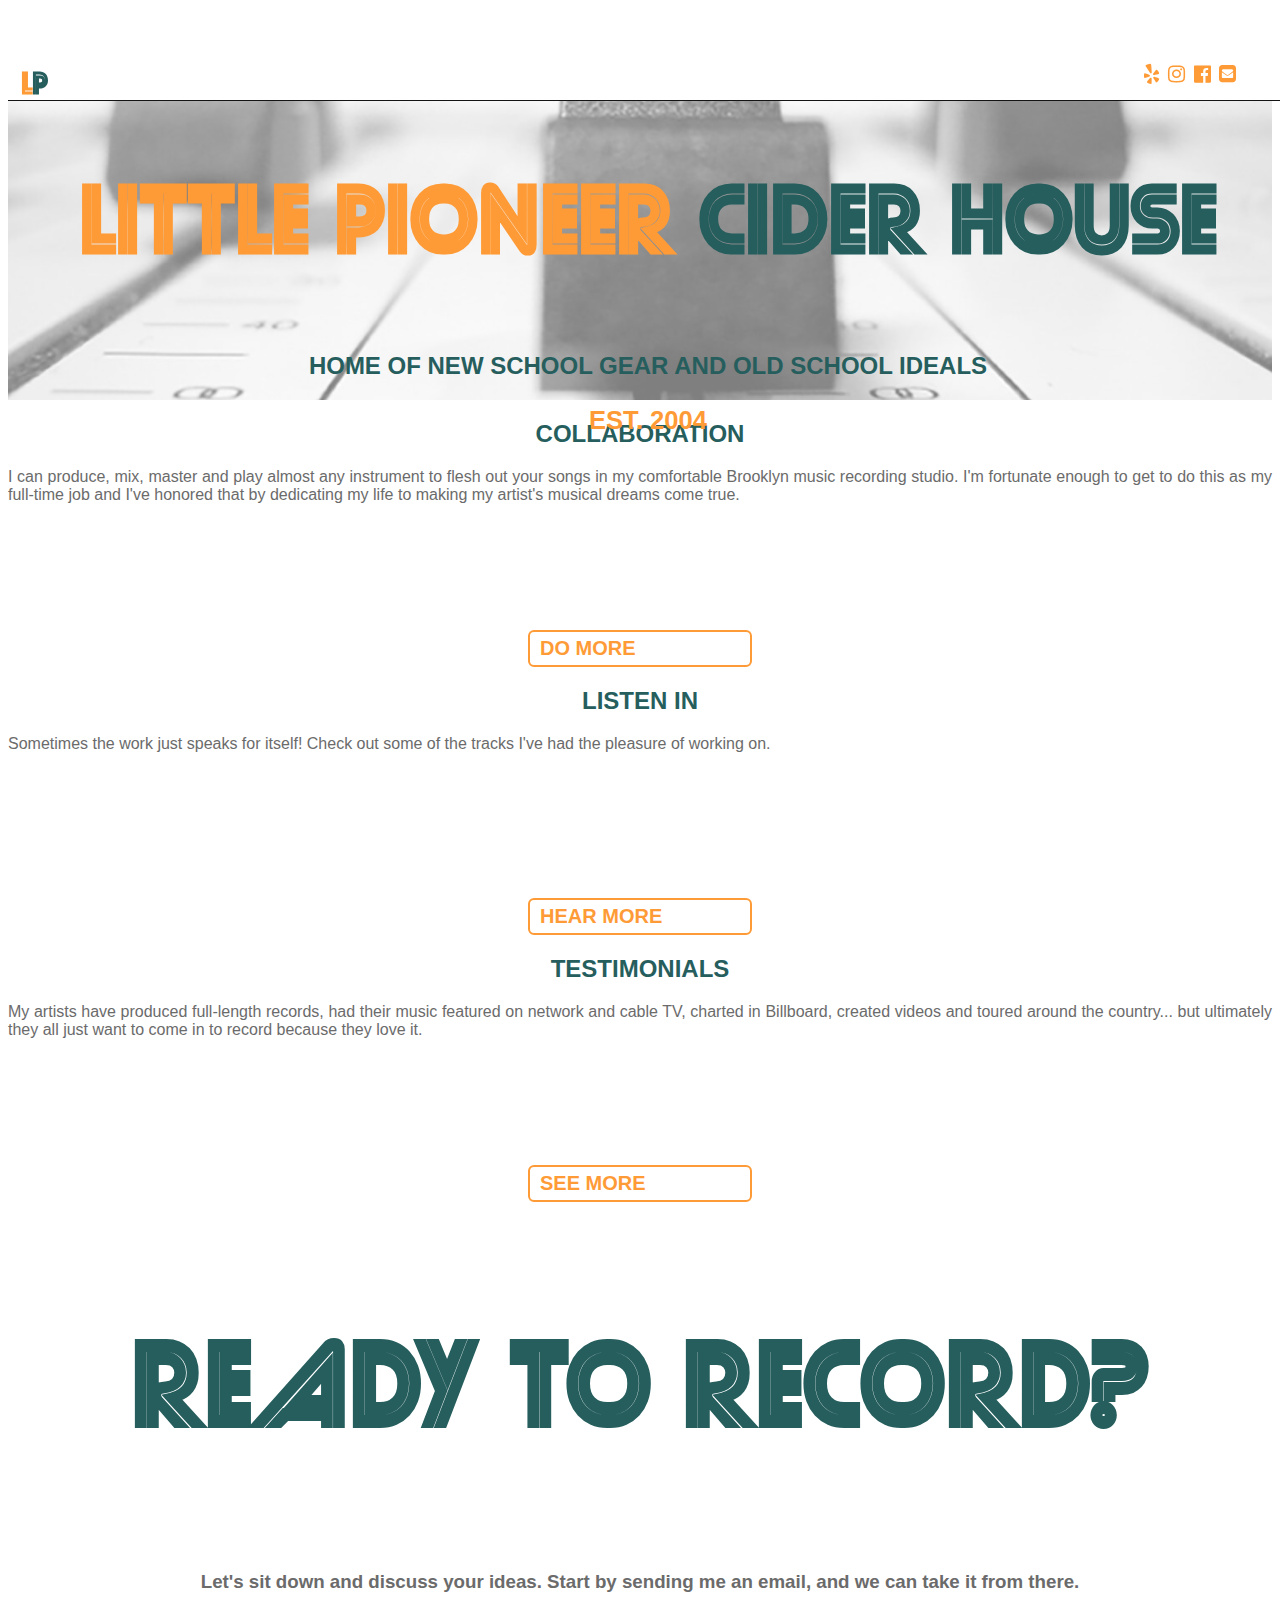
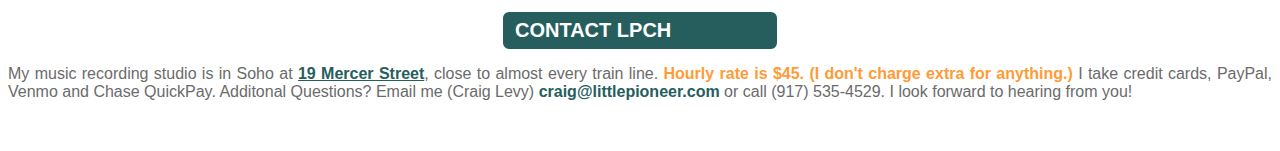
==== commit 6f194bb7: "changed link color" ====
--- a/index.html
+++ b/index.html
@@ -13,4 +13,4 @@
     <link rel="stylesheet" href="http://maxcdn.bootstrapcdn.com/font-awesome/4.3.0/css/font-awesome.min.css">
     <link rel="stylesheet" type="text/css" href="css/styles.min.css">
   </head>
- <body> <div class="container-fluid no-pad"> <div class="header"> <a href="index.html"> <h1 class="logo-text"><span class="orange">L</span><span class="bluegreen">P</span></h1> </a> <ul class="custom-navbar"> <li> <a class="custom-item" href="http://www.yelp.com/biz/little-pioneer-cider-house-studios-brooklyn" target="_blank"> <i class="fa fa fa-yelp fa-anch"></i></a> </li> <li> <a class="custom-item" href="https://www.instagram.com/littlepioneerciderhouse/" target="_blank"> <i class="fa fa-instagram fa-anch"></i> </a> </li> <li> <a href="https://www.facebook.com/littlepioneerciderhouse?fref=ts" target="_blank"> <i class="fa fa-facebook-official fa-anch"></i> </a> </li> <li> <a href="mailto:craig@littlepioneer.com?subject=Hey!"> <i class="fa fa-envelope-square fa-anch"></i> </a> </li> </ul> </div> </div> <div class="container-fluid body-content"> <div class="row"> <div class="background-poster"></div> <div class="logo-box"> <div class="row"> <h1 class="logo hp-logo">Little Pioneer<span class="bluegreen"> Cider House</span></h1> <h2 class="subtitle logo-box__hp-logo">Home of New School Gear and Old School Ideals</h2> <h3 class="subtitle__vw">EST. 2004</h3> </div> </div> </div> <div class="row"> <div class="col-md-4"> <h2 class="section-title">Collaboration</h2> <div class="paragraph-box"> <p>I can produce, mix, master and play almost any instrument to flesh out your songs in my comfortable Brooklyn music recording studio. I'm fortunate enough to get to do this as my full-time job and I've honored that by dedicating my life to making my artist's musical dreams come true.</p> </div> <a href="about.html" class="btn more-button">Do More</a> </div> <div class="col-md-4"> <h2 class="section-title">Listen In</h2> <div class="paragraph-box"> <p>Sometimes the work just speaks for itself! Check out some of the tracks I've had the pleasure of working on.</p> </div> <a href="listen.html" class="btn more-button">Hear More</a> </div> <div class="col-md-4"> <h2 class="section-title">Testimonials</h2> <div class="paragraph-box"> <p>My artists have produced full-length records, had their music featured on network and cable TV, charted in Billboard, created videos and toured around the country... but ultimately they all just want to come in to record because they love it.</p> </div> <a href="testimonials.html" class="btn more-button">See More</a> </div> </div> <div class="row"> <h2 class="logo record">Ready to Record?</h2> <div class="col-md-8 col-md-offset-2"> <h3 class="centered">Let's sit down and discuss your ideas. Start by sending me an email, and we can take it from there.</h3> <a href="mailto:craig@littlepioneer.com?subject=Hey!" class="btn contact-button">Contact LPCH</a> <p class="centered.">My music recording studio is in Soho at <a href="https://www.google.com/maps/place/19+Mercer+St,+New+York,+NY+10013/@40.7207514,-74.0043484,17z/data=!3m1!4b1!4m5!3m4!1s0x89c2598a4ab3284f:0x4ab5295dbf94120e!8m2!3d40.7207514!4d-74.0021597" target="_blank">19 Mercer Street</a>, close to almost every train line. <span class="orange bold">Hourly rate is $45. (I don't charge extra for anything.)</span> I take credit cards, PayPal, Venmo and Chase QuickPay. Additonal Questions? Email me (Craig Levy) <a class="bold" href="mailto:craig@littlepioneer.com?subject=Hey">craig@littlepioneer.com</a> or call (917) 535-4529. I look forward to hearing from you!</p> </div> </div> <!-- <div class="row"> <div class="hannah"> <p class="tc">Made With Love In NYC by <a href="http://hereshannahs.info/#/" target="_blank">This Gal.</a></p> </div> </div> --> </div><!-- this closes the container --> <script> (function(i,s,o,g,r,a,m){i['GoogleAnalyticsObject']=r;i[r]=i[r]||function(){ (i[r].q=i[r].q||[]).push(arguments)},i[r].l=1*new Date();a=s.createElement(o), m=s.getElementsByTagName(o)[0];a.async=1;a.src=g;m.parentNode.insertBefore(a,m) })(window,document,'script','//www.google-analytics.com/analytics.js','ga'); ga('create', 'UA-67820772-1', 'auto'); ga('send', 'pageview'); </script> <script src="https://ajax.googleapis.com/ajax/libs/jquery/2.1.4/jquery.min.js"></script> </body></html>+ <body> <div class="container-fluid no-pad"> <div class="header"> <a href="index.html"> <h1 class="logo-text"><span class="orange">L</span><span class="bluegreen">P</span></h1> </a> <ul class="custom-navbar"> <li> <a class="custom-item" href="http://www.yelp.com/biz/little-pioneer-cider-house-studios-brooklyn" target="_blank"> <i class="fa fa fa-yelp fa-anch"></i></a> </li> <li> <a class="custom-item" href="https://www.instagram.com/littlepioneerciderhouse/" target="_blank"> <i class="fa fa-instagram fa-anch"></i> </a> </li> <li> <a href="https://www.facebook.com/littlepioneerciderhouse?fref=ts" target="_blank"> <i class="fa fa-facebook-official fa-anch"></i> </a> </li> <li> <a href="mailto:craig@littlepioneer.com?subject=Hey!"> <i class="fa fa-envelope-square fa-anch"></i> </a> </li> </ul> </div> </div> <div class="container-fluid body-content"> <div class="row"> <div class="background-poster"></div> <div class="logo-box"> <div class="row"> <h1 class="logo hp-logo">Little Pioneer<span class="bluegreen"> Cider House</span></h1> <h2 class="subtitle logo-box__hp-logo">Home of New School Gear and Old School Ideals</h2> <h3 class="subtitle__vw">EST. 2004</h3> </div> </div> </div> <div class="row"> <div class="col-md-4"> <h2 class="section-title">Collaboration</h2> <div class="paragraph-box"> <p>I can produce, mix, master and play almost any instrument to flesh out your songs in my comfortable Brooklyn music recording studio. I'm fortunate enough to get to do this as my full-time job and I've honored that by dedicating my life to making my artist's musical dreams come true.</p> </div> <a href="about.html" class="btn more-button">Do More</a> </div> <div class="col-md-4"> <h2 class="section-title">Listen In</h2> <div class="paragraph-box"> <p>Sometimes the work just speaks for itself! Check out some of the tracks I've had the pleasure of working on.</p> </div> <a href="listen.html" class="btn more-button">Hear More</a> </div> <div class="col-md-4"> <h2 class="section-title">Testimonials</h2> <div class="paragraph-box"> <p>My artists have produced full-length records, had their music featured on network and cable TV, charted in Billboard, created videos and toured around the country... but ultimately they all just want to come in to record because they love it.</p> </div> <a href="testimonials.html" class="btn more-button">See More</a> </div> </div> <div class="row"> <h2 class="logo record">Ready to Record?</h2> <div class="col-md-8 col-md-offset-2"> <h3 class="centered">Let's sit down and discuss your ideas. Start by sending me an email, and we can take it from there.</h3> <a href="mailto:craig@littlepioneer.com?subject=Hey!" class="btn contact-button">Contact LPCH</a> <p class="centered.">My music recording studio is in Soho at <a class="address-link" href="https://www.google.com/maps/place/19+Mercer+St,+New+York,+NY+10013/@40.7207514,-74.0043484,17z/data=!3m1!4b1!4m5!3m4!1s0x89c2598a4ab3284f:0x4ab5295dbf94120e!8m2!3d40.7207514!4d-74.0021597" target="_blank">19 Mercer Street</a>, close to almost every train line. <span class="orange bold">Hourly rate is $45. (I don't charge extra for anything.)</span> I take credit cards, PayPal, Venmo and Chase QuickPay. Additonal Questions? Email me (Craig Levy) <a class="bold" href="mailto:craig@littlepioneer.com?subject=Hey">craig@littlepioneer.com</a> or call (917) 535-4529. I look forward to hearing from you!</p> </div> </div> <!-- <div class="row"> <div class="hannah"> <p class="tc">Made With Love In NYC by <a href="http://hereshannahs.info/#/" target="_blank">This Gal.</a></p> </div> </div> --> </div><!-- this closes the container --> <script> (function(i,s,o,g,r,a,m){i['GoogleAnalyticsObject']=r;i[r]=i[r]||function(){ (i[r].q=i[r].q||[]).push(arguments)},i[r].l=1*new Date();a=s.createElement(o), m=s.getElementsByTagName(o)[0];a.async=1;a.src=g;m.parentNode.insertBefore(a,m) })(window,document,'script','//www.google-analytics.com/analytics.js','ga'); ga('create', 'UA-67820772-1', 'auto'); ga('send', 'pageview'); </script> <script src="https://ajax.googleapis.com/ajax/libs/jquery/2.1.4/jquery.min.js"></script> </body></html>--- a/css/styles.min.css
+++ b/css/styles.min.css
@@ -1 +1 @@
-.title,.index-img{display:block;margin:0 auto}.index-img{width:100%;height:400px}@media all and (min-width: 992px) and (max-width: 1199px){.image-box{padding:10% 0}}@media all and (min-width: 768px) and (max-width: 991px){.image-box{padding:10% 0}}.collaborate-img{width:400px;height:auto;border-radius:12px;display:block;margin:10px auto 0}@media all and (min-width: 480px) and (max-width: 767px){.collaborate-img{width:300px}}@media all and (max-width: 479px){.collaborate-img{width:300px}}.background-poster{background-image:url(./../img/img4.jpg);background-repeat:no-repeat;background-size:cover;height:350px;opacity:.5;filter:alpha(opacity=50)}@media all and (min-width: 480px) and (max-width: 767px){.background-poster{height:250px}}@media all and (max-width: 479px){.background-poster{height:225px}}@font-face{font-family:'street_credregular';src:url(../fonts/street-cred/street_cred-webfont.eot);src:url(../fonts/street-cred/street_cred-webfont.eot?#iefix) format("embedded-opentype"),url(../fonts/street-cred/street_cred-webfont.woff) format("woff"),url(../fonts/street-cred/street_cred-webfont.woff2) format("woff2"),url(../fonts/street-cred/street_cred-webfont.ttf) format("truetype"),url(../fonts/street-cred/street_cred-webfont.svg#svgFontName) format("svg")}p{text-align:justify}a{color:#265e5e;text-decoration:none}a:hover,a:active,a:focus{color:#4aa;text-decoration:none}a:visited{color:#265e5e;text-decoration:underline}.orange{color:#ff9b37}.bluegreen{color:#265e5e}.top-space{margin-top:5%}.padded{padding:0 2%}.centered{text-align:center}.logo{color:#ff9b37;font-family:"street_credregular","Arial Black","Arial Bold",sans-serif;text-transform:uppercase;text-align:center;font-size:10vw}@media all and (min-width: 480px) and (max-width: 767px){.logo{font-size:12vw}}@media all and (max-width: 479px){.logo{font-size:12vw}}.logo.record{color:#265e5e}.logo.hp-logo{font-size:8vw}@media all and (min-width: 480px) and (max-width: 767px){.logo.hp-logo{font-size:8vw}}@media all and (max-width: 479px){.logo.hp-logo{font-size:8vw}}.recordingcontainer{width:75%;height:75px;display:block;margin:0 auto}.recording{color:#265e5e;font-family:"street_credregular","Arial Black","Arial Bold",sans-serif;text-transform:uppercase;text-align:center;font-size:4em}@media all and (min-width: 992px) and (max-width: 1199px){.recording{font-size:3em}}@media all and (min-width: 768px) and (max-width: 991px){.recording{font-size:3em}}@media all and (min-width: 480px) and (max-width: 767px){.recording{font-size:2em}}@media all and (max-width: 479px){.recording{font-size:2em}}.subtitle,.section-title{color:#265e5e;text-transform:uppercase;text-align:center}.subtitle.listen,.section-title.listen{margin-bottom:10px}.subtitle.logo-box,.section-title.logo-box{font-size:2vw;position:inherit;bottom:0}@media all and (min-width: 480px) and (max-width: 767px){.subtitle.logo-box,.section-title.logo-box{font-size:4vw;padding:0 5%}}@media all and (max-width: 479px){.subtitle.logo-box,.section-title.logo-box{font-size:4vw;padding:0 5%}}.subtitle.logo-box__hp-logo,.section-title.logo-box__hp-logo{position:inherit;bottom:5%}@media all and (min-width: 480px) and (max-width: 767px){.subtitle.logo-box__hp-logo,.section-title.logo-box__hp-logo{font-size:3vw;padding:0 5%}}@media all and (max-width: 479px){.subtitle.logo-box__hp-logo,.section-title.logo-box__hp-logo{font-size:3vw;padding:0 5%}}.subtitle__vw{color:#ff9b37;font-size:2vw;text-align:center}.fa-anch{-webkit-transition:all 500ms ease-out;-moz-transition:all 500ms ease-out;-o-transition:all 500ms ease-out;transition:all 500ms ease-out;font-size:1.25em;color:#ff9b37}.fa-anch:hover,.fa-anch:active,.fa-anch:focus{color:#444}.p-pad{padding:0 5%}.p-pad.large{padding:0 2.5%}.bold{font-weight:700}.title{color:#fff;font-family:"street_credregular","Arial Black","Arial Bold",sans-serif;text-transform:uppercase;text-align:center;font-size:700%}.title.bg{color:#265e5e}.title.orange{color:#ff9b37}.more-button,.contact-button{-webkit-transition:all 500ms ease-out;-moz-transition:all 500ms ease-out;-o-transition:all 500ms ease-out;transition:all 500ms ease-out;border-radius:6px;background:#fff;color:#ff9b37;border:2px solid #ff9b37;padding:5px 10px;font-weight:700;font-size:1.25em;text-transform:uppercase;display:block;margin:1% auto;width:200px}.more-button:hover,.more-button:focus,.more-button:active,.contact-button:hover,.contact-button:focus,.contact-button:active{background:#ff9b37;color:#fff;border:2px solid #fff}.more-button:visited,.contact-button:visited{background:#fff;color:#ff9b37;border:2px solid #ff9b37}.more-button.tall-space,.contact-button.tall-space{margin:2.5% auto}.contact-button{width:250px;background:#265e5e;color:#fff;border:2px solid #265e5e}.contact-button:hover,.contact-button:focus,.contact-button:active{background:#fff;color:#265e5e;border:2px solid #265e5e}.contact-button:visited{background:#265e5e;color:#fff;border:2px solid #265e5e}body{background:#fff;color:#6b6b6b;font-size:16px;font-family:Candara,Calibri,Segoe,"Segoe UI",Optima,Arial,sans-serif}.no-pad{padding:0}.header{position:fixed;z-index:10;height:50px;width:100%;margin:0;padding:0;background:#fff;line-height:50px;vertical-align:middle;border-bottom:1px solid #141414}.custom-navbar{list-style-type:none;margin:0;padding:0;line-height:50px;position:absolute;top:0;right:50px}.custom-navbar li{display:inline;color:red;vertical-align:middle;text-transform:uppercase;padding:0 2px}.logo-text{padding:0 1%;margin:10px 0;vertical-align:inherit;font-family:"street_credregular","Arial Black","Arial Bold",sans-serif}.body-content{margin:50px 0}.paragraph-box{width:100%;height:150px}.email{height:50px;width:50px;right:0;top:0;position:absolute}.divider{width:100%;height:1px;background:#ccc;margin:1% 0}.hannah{position:fixed;bottom:0;z-index:10;height:50px;width:100%;background:#fff}.hannah .tc{margin-left:5%}body{background:#fff}.logo-box{width:100%;height:200px;z-index:5;position:absolute;top:10%}.gear-list{list-style-type:none;padding:0 5%;margin:0;font-weight:700}.gear-box{display:block;margin:0 auto;width:400px;height:auto}@media all and (max-width: 479px){.gear-box{width:320px}}.g-title{color:#ff9b37;font-size:1.25em}.help-list{list-style-type:none;padding:0 5%;margin:0;text-align:justify}.help-item{font-weight:700}.artist-box{width:90%;height:auto;margin:2.5% 5%;border:0!important}.artist-box .artistimage{height:200px;width:200px;border-radius:100px;display:block;margin:2.5% auto}.artist-box .paragraph-box{width:90%;height:300px;margin:5%;position:relative;border:0!important}.artist-box .test-p{text-align:justify}.artist-box .artistname{color:#ff9b37;font-family:"street_credregular","Arial Black","Arial Bold",sans-serif;text-align:center;margin:0 auto;text-transform:uppercase}.artist-box .artistname.bg{color:#265e5e}.artist-box .artistlink{font-family:"street_credregular","Arial Black","Arial Bold",sans-serif;color:#ff9b37;text-decoration:none;text-align:center;display:block;margin:0 auto;text-transform:uppercase;border:0!important}.artist-box .artistlink:hover,.artist-box .artistlink:active,.artist-box .artistlink:focus{color:#aa0;text-decoration:none;border:0!important}.artist-box .artistlink:visited{color:#ff9b37;text-decoration:none;border:0!important}.music-box{display:block;margin:10px auto;height:520px}@media all and (min-width: 1200px){.music-box{width:400px}}@media all and (min-width: 992px) and (max-width: 1199px){.music-box{width:385px}}@media all and (min-width: 768px) and (max-width: 991px){.music-box{width:375px}}@media all and (min-width: 480px) and (max-width: 767px){.music-box{width:350px}}@media all and (max-width: 479px){.music-box{width:320px}}.playlists{list-style-type:none;padding:0;margin:0}.playlists .playlist{width:200px;height:25px;padding:0;margin:2px auto}.playlists .playlist-arrow{color:#ff9b37;text-decoration:none}.playlists .playlist-arrow:hover,.playlists .playlist-arrow:active,.playlists .playlist-arrow:focus,.playlists .playlist-arrow:visited{color:#ff9b37;text-decoration:none}+.title,.index-img{display:block;margin:0 auto}.index-img{width:100%;height:400px}@media all and (min-width: 992px) and (max-width: 1199px){.image-box{padding:10% 0}}@media all and (min-width: 768px) and (max-width: 991px){.image-box{padding:10% 0}}.collaborate-img{width:400px;height:auto;border-radius:12px;display:block;margin:10px auto 0}@media all and (min-width: 480px) and (max-width: 767px){.collaborate-img{width:300px}}@media all and (max-width: 479px){.collaborate-img{width:300px}}.background-poster{background-image:url(./../img/img4.jpg);background-repeat:no-repeat;background-size:cover;height:350px;opacity:.5;filter:alpha(opacity=50)}@media all and (min-width: 480px) and (max-width: 767px){.background-poster{height:250px}}@media all and (max-width: 479px){.background-poster{height:225px}}@font-face{font-family:'street_credregular';src:url(../fonts/street-cred/street_cred-webfont.eot);src:url(../fonts/street-cred/street_cred-webfont.eot?#iefix) format("embedded-opentype"),url(../fonts/street-cred/street_cred-webfont.woff) format("woff"),url(../fonts/street-cred/street_cred-webfont.woff2) format("woff2"),url(../fonts/street-cred/street_cred-webfont.ttf) format("truetype"),url(../fonts/street-cred/street_cred-webfont.svg#svgFontName) format("svg")}p{text-align:justify}a{color:#265e5e;text-decoration:none}a:hover,a:active,a:focus{color:#4aa;text-decoration:none}a:visited{color:#265e5e;text-decoration:underline}.orange{color:#ff9b37}.bluegreen{color:#265e5e}.top-space{margin-top:5%}.padded{padding:0 2%}.centered{text-align:center}.logo{color:#ff9b37;font-family:"street_credregular","Arial Black","Arial Bold",sans-serif;text-transform:uppercase;text-align:center;font-size:10vw}@media all and (min-width: 480px) and (max-width: 767px){.logo{font-size:12vw}}@media all and (max-width: 479px){.logo{font-size:12vw}}.logo.record{color:#265e5e}.logo.hp-logo{font-size:8vw}@media all and (min-width: 480px) and (max-width: 767px){.logo.hp-logo{font-size:8vw}}@media all and (max-width: 479px){.logo.hp-logo{font-size:8vw}}.recordingcontainer{width:75%;height:75px;display:block;margin:0 auto}.recording{color:#265e5e;font-family:"street_credregular","Arial Black","Arial Bold",sans-serif;text-transform:uppercase;text-align:center;font-size:4em}@media all and (min-width: 992px) and (max-width: 1199px){.recording{font-size:3em}}@media all and (min-width: 768px) and (max-width: 991px){.recording{font-size:3em}}@media all and (min-width: 480px) and (max-width: 767px){.recording{font-size:2em}}@media all and (max-width: 479px){.recording{font-size:2em}}.subtitle,.section-title{color:#265e5e;text-transform:uppercase;text-align:center}.subtitle.listen,.section-title.listen{margin-bottom:10px}.subtitle.logo-box,.section-title.logo-box{font-size:2vw;position:inherit;bottom:0}@media all and (min-width: 480px) and (max-width: 767px){.subtitle.logo-box,.section-title.logo-box{font-size:4vw;padding:0 5%}}@media all and (max-width: 479px){.subtitle.logo-box,.section-title.logo-box{font-size:4vw;padding:0 5%}}.subtitle.logo-box__hp-logo,.section-title.logo-box__hp-logo{position:inherit;bottom:5%}@media all and (min-width: 480px) and (max-width: 767px){.subtitle.logo-box__hp-logo,.section-title.logo-box__hp-logo{font-size:3vw;padding:0 5%}}@media all and (max-width: 479px){.subtitle.logo-box__hp-logo,.section-title.logo-box__hp-logo{font-size:3vw;padding:0 5%}}.subtitle__vw{color:#ff9b37;font-size:2vw;text-align:center}.fa-anch{-webkit-transition:all 500ms ease-out;-moz-transition:all 500ms ease-out;-o-transition:all 500ms ease-out;transition:all 500ms ease-out;font-size:1.25em;color:#ff9b37}.fa-anch:hover,.fa-anch:active,.fa-anch:focus{color:#444}.address-link{-webkit-transition:all 500ms ease-out;-moz-transition:all 500ms ease-out;-o-transition:all 500ms ease-out;transition:all 500ms ease-out;text-decoration:underline;font-weight:700}.address-link:hover,.address-link:active,.address-link:focus{color:#444}.address-link:visted{color:#265e5e}.p-pad{padding:0 5%}.p-pad.large{padding:0 2.5%}.bold{font-weight:700}.title{color:#fff;font-family:"street_credregular","Arial Black","Arial Bold",sans-serif;text-transform:uppercase;text-align:center;font-size:700%}.title.bg{color:#265e5e}.title.orange{color:#ff9b37}.more-button,.contact-button{-webkit-transition:all 500ms ease-out;-moz-transition:all 500ms ease-out;-o-transition:all 500ms ease-out;transition:all 500ms ease-out;border-radius:6px;background:#fff;color:#ff9b37;border:2px solid #ff9b37;padding:5px 10px;font-weight:700;font-size:1.25em;text-transform:uppercase;display:block;margin:1% auto;width:200px}.more-button:hover,.more-button:focus,.more-button:active,.contact-button:hover,.contact-button:focus,.contact-button:active{background:#ff9b37;color:#fff;border:2px solid #fff}.more-button:visited,.contact-button:visited{background:#fff;color:#ff9b37;border:2px solid #ff9b37}.more-button.tall-space,.contact-button.tall-space{margin:2.5% auto}.contact-button{width:250px;background:#265e5e;color:#fff;border:2px solid #265e5e}.contact-button:hover,.contact-button:focus,.contact-button:active{background:#fff;color:#265e5e;border:2px solid #265e5e}.contact-button:visited{background:#265e5e;color:#fff;border:2px solid #265e5e}body{background:#fff;color:#6b6b6b;font-size:16px;font-family:Candara,Calibri,Segoe,"Segoe UI",Optima,Arial,sans-serif}.no-pad{padding:0}.header{position:fixed;z-index:10;height:50px;width:100%;margin:0;padding:0;background:#fff;line-height:50px;vertical-align:middle;border-bottom:1px solid #141414}.custom-navbar{list-style-type:none;margin:0;padding:0;line-height:50px;position:absolute;top:0;right:50px}.custom-navbar li{display:inline;color:red;vertical-align:middle;text-transform:uppercase;padding:0 2px}.logo-text{padding:0 1%;margin:10px 0;vertical-align:inherit;font-family:"street_credregular","Arial Black","Arial Bold",sans-serif}.body-content{margin:50px 0}.paragraph-box{width:100%;height:150px}.email{height:50px;width:50px;right:0;top:0;position:absolute}.divider{width:100%;height:1px;background:#ccc;margin:1% 0}.hannah{position:fixed;bottom:0;z-index:10;height:50px;width:100%;background:#fff}.hannah .tc{margin-left:5%}body{background:#fff}.logo-box{width:100%;height:200px;z-index:5;position:absolute;top:10%}.gear-list{list-style-type:none;padding:0 5%;margin:0;font-weight:700}.gear-box{display:block;margin:0 auto;width:400px;height:auto}@media all and (max-width: 479px){.gear-box{width:320px}}.g-title{color:#ff9b37;font-size:1.25em}.help-list{list-style-type:none;padding:0 5%;margin:0;text-align:justify}.help-item{font-weight:700}.artist-box{width:90%;height:auto;margin:2.5% 5%;border:0!important}.artist-box .artistimage{height:200px;width:200px;border-radius:100px;display:block;margin:2.5% auto}.artist-box .paragraph-box{width:90%;height:300px;margin:5%;position:relative;border:0!important}.artist-box .test-p{text-align:justify}.artist-box .artistname{color:#ff9b37;font-family:"street_credregular","Arial Black","Arial Bold",sans-serif;text-align:center;margin:0 auto;text-transform:uppercase}.artist-box .artistname.bg{color:#265e5e}.artist-box .artistlink{font-family:"street_credregular","Arial Black","Arial Bold",sans-serif;color:#ff9b37;text-decoration:none;text-align:center;display:block;margin:0 auto;text-transform:uppercase;border:0!important}.artist-box .artistlink:hover,.artist-box .artistlink:active,.artist-box .artistlink:focus{color:#aa0;text-decoration:none;border:0!important}.artist-box .artistlink:visited{color:#ff9b37;text-decoration:none;border:0!important}.music-box{display:block;margin:10px auto;height:520px}@media all and (min-width: 1200px){.music-box{width:400px}}@media all and (min-width: 992px) and (max-width: 1199px){.music-box{width:385px}}@media all and (min-width: 768px) and (max-width: 991px){.music-box{width:375px}}@media all and (min-width: 480px) and (max-width: 767px){.music-box{width:350px}}@media all and (max-width: 479px){.music-box{width:320px}}.playlists{list-style-type:none;padding:0;margin:0}.playlists .playlist{width:200px;height:25px;padding:0;margin:2px auto}.playlists .playlist-arrow{color:#ff9b37;text-decoration:none}.playlists .playlist-arrow:hover,.playlists .playlist-arrow:active,.playlists .playlist-arrow:focus,.playlists .playlist-arrow:visited{color:#ff9b37;text-decoration:none}.gallery-modal{display:none;position:fixed;z-index:1;left:0;top:0;width:100%;height:100%;overflow:auto;background-color:#141414;background-color:rgba(20,20,20,0.4)}.gallery-modal-content{background-color:#fff;margin:15% auto;padding:20px;border:1px solid #444;width:80%}.modal-close{font-family:Candara,Calibri,Segoe,"Segoe UI",Optima,Arial,sans-serif;color:#6b6b6b;float:right;font-size:1.5em;font-weight:700}.modal-close:hover,.modal-close:focus{color:#141414;text-decoration:none;cursor:pointer}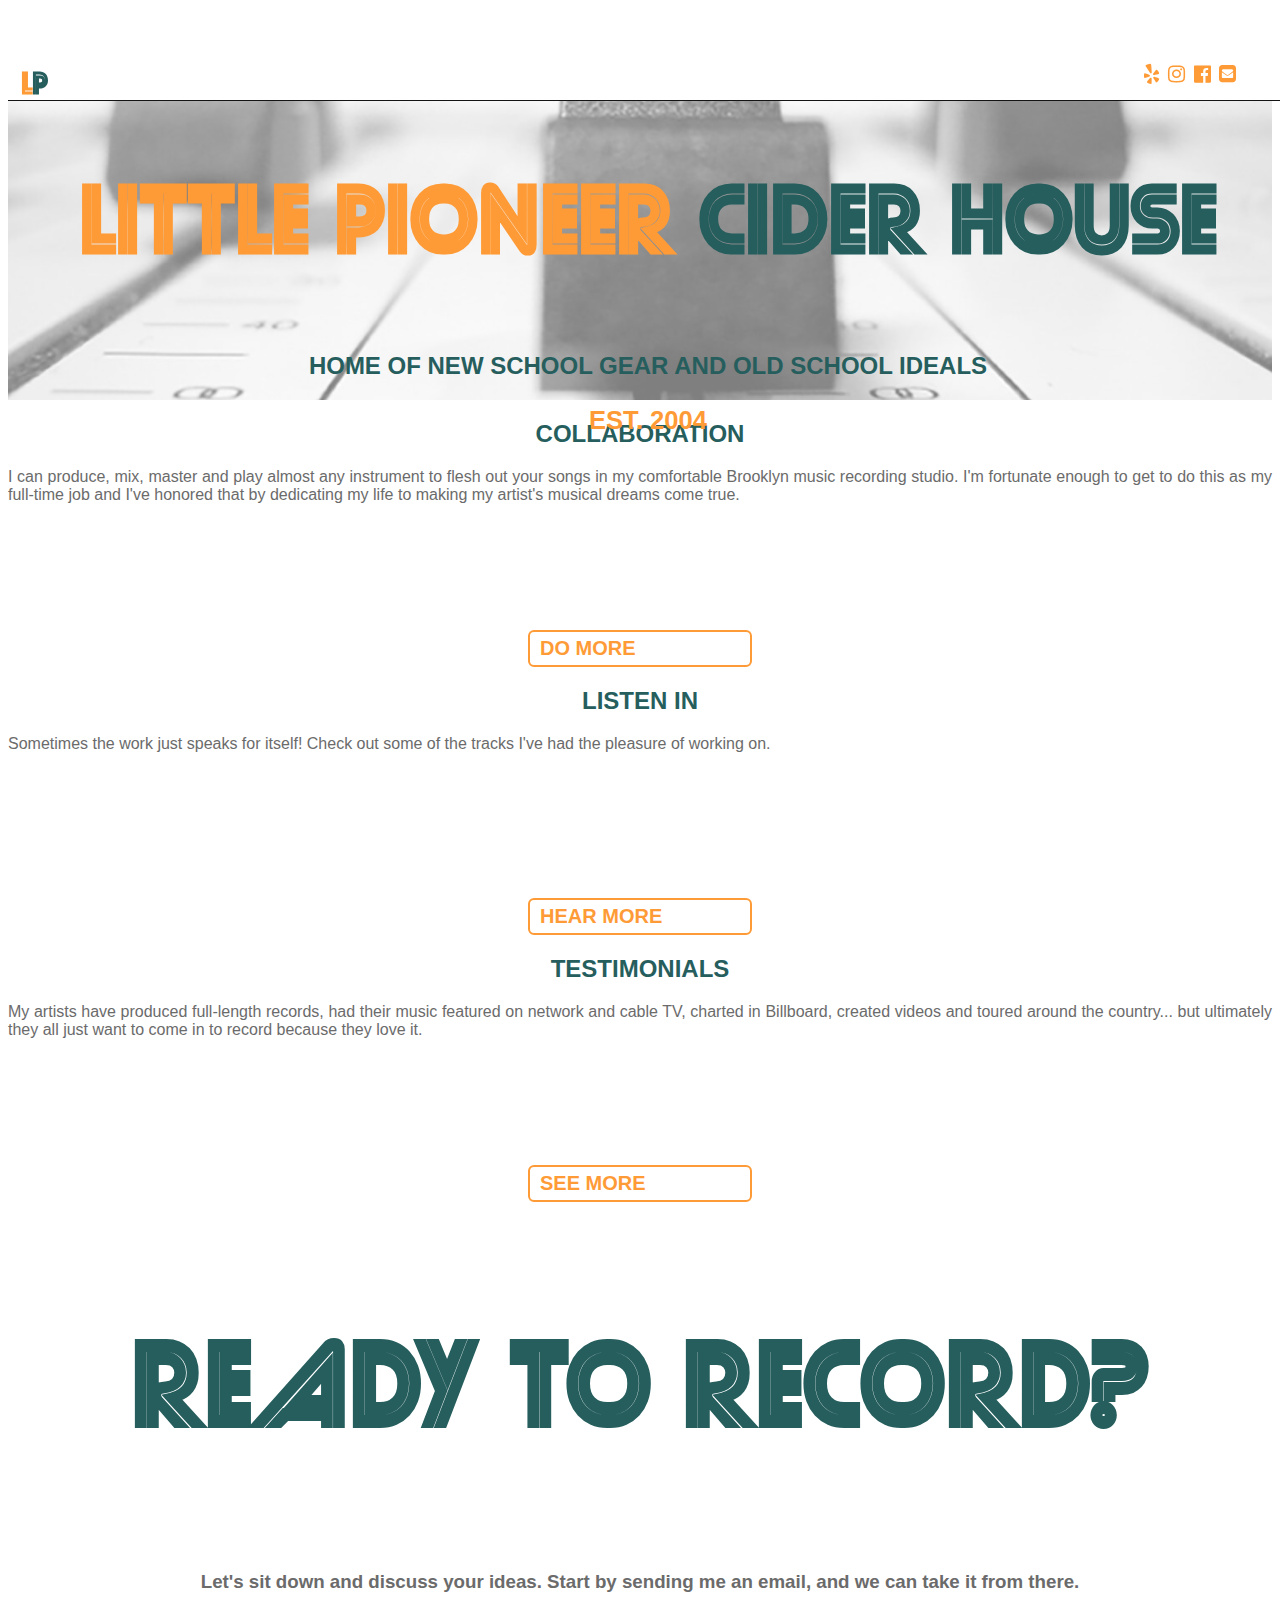
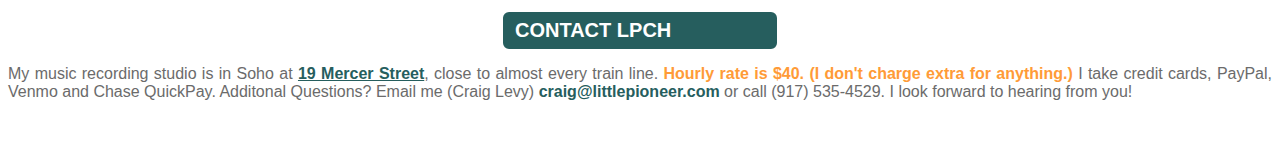
==== commit fbd411df: "[MISC] changed price to 40" ====
--- a/index.html
+++ b/index.html
@@ -5,12 +5,22 @@
     <meta charset="utf-8">
     <meta http-equiv="X-UA-Compatible" content="IE=edge">
     <meta name="viewport" content="width=device-width, initial-scale=1">
-    <meta name="keywords" content="Craig Levy, Little Pioneer Cider House, Little Pioneer, music production, littlepioneer cider house, littlepioneer">
-    <meta name="description" content="Brooklyn/New York City Recording Studio.  Home of New School Gear and Old School Ideals">
+    <meta name="keywords" content="Craig Levy, Little Pioneer Cider House, Little Pioneer, music production, littlepioneer cider house, littlepioneer, music production nyc, recording studio nyc">
+    <meta property="og:title" content="Little Pioneer Cider House | Music Production NYC">
+    <meta property="og:description" content="Home of New School Gear and Old School Ideals.">
+    <meta property="og:image" content="http://imgur.com/a/0VMQ8">
+    <meta property="og:url" content="http://littlepioneer.com">
+    <meta property="twitter:title" content="Little Pioneer Cider House | Music Production NYC">
+    <meta property="twitter:description" content="Home of New School Gear and Old School Ideals.">
+    <meta property="twitter:image" content="http://imgur.com/a/0VMQ8">
+    <meta name="twitter:image:alt" content="little pioneer cider house">
+    <meta property="twitter:url" content="http://littlepioneer.com">
+    <meta property="twitter:card" content="summary_large_image">
+    <meta property="fb:app_id" content="1267381723369445" />
     <link rel="shortcut icon" href="favicon.ico" />
-    <title>Little Pioneer Cider House</title>
+    <title>Little Pioneer Cider House | Music Production NYC</title>
     <link rel="stylesheet" href="https://maxcdn.bootstrapcdn.com/bootstrap/3.3.6/css/bootstrap.min.css" integrity="sha384-1q8mTJOASx8j1Au+a5WDVnPi2lkFfwwEAa8hDDdjZlpLegxhjVME1fgjWPGmkzs7" crossorigin="anonymous">
     <link rel="stylesheet" href="http://maxcdn.bootstrapcdn.com/font-awesome/4.3.0/css/font-awesome.min.css">
     <link rel="stylesheet" type="text/css" href="css/styles.min.css">
   </head>
- <body> <div class="container-fluid no-pad"> <div class="header"> <a href="index.html"> <h1 class="logo-text"><span class="orange">L</span><span class="bluegreen">P</span></h1> </a> <ul class="custom-navbar"> <li> <a class="custom-item" href="http://www.yelp.com/biz/little-pioneer-cider-house-studios-brooklyn" target="_blank"> <i class="fa fa fa-yelp fa-anch"></i></a> </li> <li> <a class="custom-item" href="https://www.instagram.com/littlepioneerciderhouse/" target="_blank"> <i class="fa fa-instagram fa-anch"></i> </a> </li> <li> <a href="https://www.facebook.com/littlepioneerciderhouse?fref=ts" target="_blank"> <i class="fa fa-facebook-official fa-anch"></i> </a> </li> <li> <a href="mailto:craig@littlepioneer.com?subject=Hey!"> <i class="fa fa-envelope-square fa-anch"></i> </a> </li> </ul> </div> </div> <div class="container-fluid body-content"> <div class="row"> <div class="background-poster"></div> <div class="logo-box"> <div class="row"> <h1 class="logo hp-logo">Little Pioneer<span class="bluegreen"> Cider House</span></h1> <h2 class="subtitle logo-box__hp-logo">Home of New School Gear and Old School Ideals</h2> <h3 class="subtitle__vw">EST. 2004</h3> </div> </div> </div> <div class="row"> <div class="col-md-4"> <h2 class="section-title">Collaboration</h2> <div class="paragraph-box"> <p>I can produce, mix, master and play almost any instrument to flesh out your songs in my comfortable Brooklyn music recording studio. I'm fortunate enough to get to do this as my full-time job and I've honored that by dedicating my life to making my artist's musical dreams come true.</p> </div> <a href="about.html" class="btn more-button">Do More</a> </div> <div class="col-md-4"> <h2 class="section-title">Listen In</h2> <div class="paragraph-box"> <p>Sometimes the work just speaks for itself! Check out some of the tracks I've had the pleasure of working on.</p> </div> <a href="listen.html" class="btn more-button">Hear More</a> </div> <div class="col-md-4"> <h2 class="section-title">Testimonials</h2> <div class="paragraph-box"> <p>My artists have produced full-length records, had their music featured on network and cable TV, charted in Billboard, created videos and toured around the country... but ultimately they all just want to come in to record because they love it.</p> </div> <a href="testimonials.html" class="btn more-button">See More</a> </div> </div> <div class="row"> <h2 class="logo record">Ready to Record?</h2> <div class="col-md-8 col-md-offset-2"> <h3 class="centered">Let's sit down and discuss your ideas. Start by sending me an email, and we can take it from there.</h3> <a href="mailto:craig@littlepioneer.com?subject=Hey!" class="btn contact-button">Contact LPCH</a> <p class="centered.">My music recording studio is in Soho at <a class="address-link" href="https://www.google.com/maps/place/19+Mercer+St,+New+York,+NY+10013/@40.7207514,-74.0043484,17z/data=!3m1!4b1!4m5!3m4!1s0x89c2598a4ab3284f:0x4ab5295dbf94120e!8m2!3d40.7207514!4d-74.0021597" target="_blank">19 Mercer Street</a>, close to almost every train line. <span class="orange bold">Hourly rate is $45. (I don't charge extra for anything.)</span> I take credit cards, PayPal, Venmo and Chase QuickPay. Additonal Questions? Email me (Craig Levy) <a class="bold" href="mailto:craig@littlepioneer.com?subject=Hey">craig@littlepioneer.com</a> or call (917) 535-4529. I look forward to hearing from you!</p> </div> </div> <!-- <div class="row"> <div class="hannah"> <p class="tc">Made With Love In NYC by <a href="http://hereshannahs.info/#/" target="_blank">This Gal.</a></p> </div> </div> --> </div><!-- this closes the container --> <script> (function(i,s,o,g,r,a,m){i['GoogleAnalyticsObject']=r;i[r]=i[r]||function(){ (i[r].q=i[r].q||[]).push(arguments)},i[r].l=1*new Date();a=s.createElement(o), m=s.getElementsByTagName(o)[0];a.async=1;a.src=g;m.parentNode.insertBefore(a,m) })(window,document,'script','//www.google-analytics.com/analytics.js','ga'); ga('create', 'UA-67820772-1', 'auto'); ga('send', 'pageview'); </script> <script src="https://ajax.googleapis.com/ajax/libs/jquery/2.1.4/jquery.min.js"></script> </body></html>+ <body> <div class="container-fluid no-pad"> <div class="header"> <a href="index.html"> <h1 class="logo-text"><span class="orange">L</span><span class="bluegreen">P</span></h1> </a> <ul class="custom-navbar"> <li> <a class="custom-item" href="http://www.yelp.com/biz/little-pioneer-cider-house-studios-brooklyn" target="_blank"> <i class="fa fa fa-yelp fa-anch"></i></a> </li> <li> <a class="custom-item" href="https://www.instagram.com/littlepioneerciderhouse/" target="_blank"> <i class="fa fa-instagram fa-anch"></i> </a> </li> <li> <a href="https://www.facebook.com/littlepioneerciderhouse?fref=ts" target="_blank"> <i class="fa fa-facebook-official fa-anch"></i> </a> </li> <li> <a href="mailto:craig@littlepioneer.com?subject=Hey!"> <i class="fa fa-envelope-square fa-anch"></i> </a> </li> </ul> </div> </div> <div class="container-fluid body-content"> <div class="row"> <div class="background-poster"></div> <div class="logo-box"> <div class="row"> <h1 class="logo hp-logo">Little Pioneer<span class="bluegreen"> Cider House</span></h1> <h2 class="subtitle logo-box__hp-logo">Home of New School Gear and Old School Ideals</h2> <h3 class="subtitle__vw">EST. 2004</h3> </div> </div> </div> <div class="row"> <div class="col-md-4"> <h2 class="section-title">Collaboration</h2> <div class="paragraph-box"> <p>I can produce, mix, master and play almost any instrument to flesh out your songs in my comfortable Brooklyn music recording studio. I'm fortunate enough to get to do this as my full-time job and I've honored that by dedicating my life to making my artist's musical dreams come true.</p> </div> <a href="about.html" class="btn more-button">Do More</a> </div> <div class="col-md-4"> <h2 class="section-title">Listen In</h2> <div class="paragraph-box"> <p>Sometimes the work just speaks for itself! Check out some of the tracks I've had the pleasure of working on.</p> </div> <a href="listen.html" class="btn more-button">Hear More</a> </div> <div class="col-md-4"> <h2 class="section-title">Testimonials</h2> <div class="paragraph-box"> <p>My artists have produced full-length records, had their music featured on network and cable TV, charted in Billboard, created videos and toured around the country... but ultimately they all just want to come in to record because they love it.</p> </div> <a href="testimonials.html" class="btn more-button">See More</a> </div> </div> <div class="row"> <h2 class="logo record">Ready to Record?</h2> <div class="col-md-8 col-md-offset-2"> <h3 class="centered">Let's sit down and discuss your ideas. Start by sending me an email, and we can take it from there.</h3> <a href="mailto:craig@littlepioneer.com?subject=Hey!" class="btn contact-button">Contact LPCH</a> <p class="centered.">My music recording studio is in Soho at <a class="address-link" href="https://www.google.com/maps/place/19+Mercer+St,+New+York,+NY+10013/@40.7207514,-74.0043484,17z/data=!3m1!4b1!4m5!3m4!1s0x89c2598a4ab3284f:0x4ab5295dbf94120e!8m2!3d40.7207514!4d-74.0021597" target="_blank">19 Mercer Street</a>, close to almost every train line. <span class="orange bold">Hourly rate is $40. (I don't charge extra for anything.)</span> I take credit cards, PayPal, Venmo and Chase QuickPay. Additonal Questions? Email me (Craig Levy) <a class="bold" href="mailto:craig@littlepioneer.com?subject=Hey">craig@littlepioneer.com</a> or call (917) 535-4529. I look forward to hearing from you!</p> </div> </div> <!-- <div class="row"> <div class="hannah"> <p class="tc">Made With Love In NYC by <a href="http://hereshannahs.info/#/" target="_blank">This Gal.</a></p> </div> </div> --> </div><!-- this closes the container --> <script> (function(i,s,o,g,r,a,m){i['GoogleAnalyticsObject']=r;i[r]=i[r]||function(){ (i[r].q=i[r].q||[]).push(arguments)},i[r].l=1*new Date();a=s.createElement(o), m=s.getElementsByTagName(o)[0];a.async=1;a.src=g;m.parentNode.insertBefore(a,m) })(window,document,'script','//www.google-analytics.com/analytics.js','ga'); ga('create', 'UA-67820772-1', 'auto'); ga('send', 'pageview'); </script> <script src="https://ajax.googleapis.com/ajax/libs/jquery/2.1.4/jquery.min.js"></script> </body></html>--- a/css/styles.min.css
+++ b/css/styles.min.css
@@ -1 +1 @@
-.title,.index-img{display:block;margin:0 auto}.index-img{width:100%;height:400px}@media all and (min-width: 992px) and (max-width: 1199px){.image-box{padding:10% 0}}@media all and (min-width: 768px) and (max-width: 991px){.image-box{padding:10% 0}}.collaborate-img{width:400px;height:auto;border-radius:12px;display:block;margin:10px auto 0}@media all and (min-width: 480px) and (max-width: 767px){.collaborate-img{width:300px}}@media all and (max-width: 479px){.collaborate-img{width:300px}}.background-poster{background-image:url(./../img/img4.jpg);background-repeat:no-repeat;background-size:cover;height:350px;opacity:.5;filter:alpha(opacity=50)}@media all and (min-width: 480px) and (max-width: 767px){.background-poster{height:250px}}@media all and (max-width: 479px){.background-poster{height:225px}}@font-face{font-family:'street_credregular';src:url(../fonts/street-cred/street_cred-webfont.eot);src:url(../fonts/street-cred/street_cred-webfont.eot?#iefix) format("embedded-opentype"),url(../fonts/street-cred/street_cred-webfont.woff) format("woff"),url(../fonts/street-cred/street_cred-webfont.woff2) format("woff2"),url(../fonts/street-cred/street_cred-webfont.ttf) format("truetype"),url(../fonts/street-cred/street_cred-webfont.svg#svgFontName) format("svg")}p{text-align:justify}a{color:#265e5e;text-decoration:none}a:hover,a:active,a:focus{color:#4aa;text-decoration:none}a:visited{color:#265e5e;text-decoration:underline}.orange{color:#ff9b37}.bluegreen{color:#265e5e}.top-space{margin-top:5%}.padded{padding:0 2%}.centered{text-align:center}.logo{color:#ff9b37;font-family:"street_credregular","Arial Black","Arial Bold",sans-serif;text-transform:uppercase;text-align:center;font-size:10vw}@media all and (min-width: 480px) and (max-width: 767px){.logo{font-size:12vw}}@media all and (max-width: 479px){.logo{font-size:12vw}}.logo.record{color:#265e5e}.logo.hp-logo{font-size:8vw}@media all and (min-width: 480px) and (max-width: 767px){.logo.hp-logo{font-size:8vw}}@media all and (max-width: 479px){.logo.hp-logo{font-size:8vw}}.recordingcontainer{width:75%;height:75px;display:block;margin:0 auto}.recording{color:#265e5e;font-family:"street_credregular","Arial Black","Arial Bold",sans-serif;text-transform:uppercase;text-align:center;font-size:4em}@media all and (min-width: 992px) and (max-width: 1199px){.recording{font-size:3em}}@media all and (min-width: 768px) and (max-width: 991px){.recording{font-size:3em}}@media all and (min-width: 480px) and (max-width: 767px){.recording{font-size:2em}}@media all and (max-width: 479px){.recording{font-size:2em}}.subtitle,.section-title{color:#265e5e;text-transform:uppercase;text-align:center}.subtitle.listen,.section-title.listen{margin-bottom:10px}.subtitle.logo-box,.section-title.logo-box{font-size:2vw;position:inherit;bottom:0}@media all and (min-width: 480px) and (max-width: 767px){.subtitle.logo-box,.section-title.logo-box{font-size:4vw;padding:0 5%}}@media all and (max-width: 479px){.subtitle.logo-box,.section-title.logo-box{font-size:4vw;padding:0 5%}}.subtitle.logo-box__hp-logo,.section-title.logo-box__hp-logo{position:inherit;bottom:5%}@media all and (min-width: 480px) and (max-width: 767px){.subtitle.logo-box__hp-logo,.section-title.logo-box__hp-logo{font-size:3vw;padding:0 5%}}@media all and (max-width: 479px){.subtitle.logo-box__hp-logo,.section-title.logo-box__hp-logo{font-size:3vw;padding:0 5%}}.subtitle__vw{color:#ff9b37;font-size:2vw;text-align:center}.fa-anch{-webkit-transition:all 500ms ease-out;-moz-transition:all 500ms ease-out;-o-transition:all 500ms ease-out;transition:all 500ms ease-out;font-size:1.25em;color:#ff9b37}.fa-anch:hover,.fa-anch:active,.fa-anch:focus{color:#444}.address-link{-webkit-transition:all 500ms ease-out;-moz-transition:all 500ms ease-out;-o-transition:all 500ms ease-out;transition:all 500ms ease-out;text-decoration:underline;font-weight:700}.address-link:hover,.address-link:active,.address-link:focus{color:#444}.address-link:visted{color:#265e5e}.p-pad{padding:0 5%}.p-pad.large{padding:0 2.5%}.bold{font-weight:700}.title{color:#fff;font-family:"street_credregular","Arial Black","Arial Bold",sans-serif;text-transform:uppercase;text-align:center;font-size:700%}.title.bg{color:#265e5e}.title.orange{color:#ff9b37}.more-button,.contact-button{-webkit-transition:all 500ms ease-out;-moz-transition:all 500ms ease-out;-o-transition:all 500ms ease-out;transition:all 500ms ease-out;border-radius:6px;background:#fff;color:#ff9b37;border:2px solid #ff9b37;padding:5px 10px;font-weight:700;font-size:1.25em;text-transform:uppercase;display:block;margin:1% auto;width:200px}.more-button:hover,.more-button:focus,.more-button:active,.contact-button:hover,.contact-button:focus,.contact-button:active{background:#ff9b37;color:#fff;border:2px solid #fff}.more-button:visited,.contact-button:visited{background:#fff;color:#ff9b37;border:2px solid #ff9b37}.more-button.tall-space,.contact-button.tall-space{margin:2.5% auto}.contact-button{width:250px;background:#265e5e;color:#fff;border:2px solid #265e5e}.contact-button:hover,.contact-button:focus,.contact-button:active{background:#fff;color:#265e5e;border:2px solid #265e5e}.contact-button:visited{background:#265e5e;color:#fff;border:2px solid #265e5e}body{background:#fff;color:#6b6b6b;font-size:16px;font-family:Candara,Calibri,Segoe,"Segoe UI",Optima,Arial,sans-serif}.no-pad{padding:0}.header{position:fixed;z-index:10;height:50px;width:100%;margin:0;padding:0;background:#fff;line-height:50px;vertical-align:middle;border-bottom:1px solid #141414}.custom-navbar{list-style-type:none;margin:0;padding:0;line-height:50px;position:absolute;top:0;right:50px}.custom-navbar li{display:inline;color:red;vertical-align:middle;text-transform:uppercase;padding:0 2px}.logo-text{padding:0 1%;margin:10px 0;vertical-align:inherit;font-family:"street_credregular","Arial Black","Arial Bold",sans-serif}.body-content{margin:50px 0}.paragraph-box{width:100%;height:150px}.email{height:50px;width:50px;right:0;top:0;position:absolute}.divider{width:100%;height:1px;background:#ccc;margin:1% 0}.hannah{position:fixed;bottom:0;z-index:10;height:50px;width:100%;background:#fff}.hannah .tc{margin-left:5%}body{background:#fff}.logo-box{width:100%;height:200px;z-index:5;position:absolute;top:10%}.gear-list{list-style-type:none;padding:0 5%;margin:0;font-weight:700}.gear-box{display:block;margin:0 auto;width:400px;height:auto}@media all and (max-width: 479px){.gear-box{width:320px}}.g-title{color:#ff9b37;font-size:1.25em}.help-list{list-style-type:none;padding:0 5%;margin:0;text-align:justify}.help-item{font-weight:700}.artist-box{width:90%;height:auto;margin:2.5% 5%;border:0!important}.artist-box .artistimage{height:200px;width:200px;border-radius:100px;display:block;margin:2.5% auto}.artist-box .paragraph-box{width:90%;height:300px;margin:5%;position:relative;border:0!important}.artist-box .test-p{text-align:justify}.artist-box .artistname{color:#ff9b37;font-family:"street_credregular","Arial Black","Arial Bold",sans-serif;text-align:center;margin:0 auto;text-transform:uppercase}.artist-box .artistname.bg{color:#265e5e}.artist-box .artistlink{font-family:"street_credregular","Arial Black","Arial Bold",sans-serif;color:#ff9b37;text-decoration:none;text-align:center;display:block;margin:0 auto;text-transform:uppercase;border:0!important}.artist-box .artistlink:hover,.artist-box .artistlink:active,.artist-box .artistlink:focus{color:#aa0;text-decoration:none;border:0!important}.artist-box .artistlink:visited{color:#ff9b37;text-decoration:none;border:0!important}.music-box{display:block;margin:10px auto;height:520px}@media all and (min-width: 1200px){.music-box{width:400px}}@media all and (min-width: 992px) and (max-width: 1199px){.music-box{width:385px}}@media all and (min-width: 768px) and (max-width: 991px){.music-box{width:375px}}@media all and (min-width: 480px) and (max-width: 767px){.music-box{width:350px}}@media all and (max-width: 479px){.music-box{width:320px}}.playlists{list-style-type:none;padding:0;margin:0}.playlists .playlist{width:200px;height:25px;padding:0;margin:2px auto}.playlists .playlist-arrow{color:#ff9b37;text-decoration:none}.playlists .playlist-arrow:hover,.playlists .playlist-arrow:active,.playlists .playlist-arrow:focus,.playlists .playlist-arrow:visited{color:#ff9b37;text-decoration:none}.gallery-modal{display:none;position:fixed;z-index:1;left:0;top:0;width:100%;height:100%;overflow:auto;background-color:#141414;background-color:rgba(20,20,20,0.4)}.gallery-modal-content{background-color:#fff;margin:15% auto;padding:20px;border:1px solid #444;width:80%}.modal-close{font-family:Candara,Calibri,Segoe,"Segoe UI",Optima,Arial,sans-serif;color:#6b6b6b;float:right;font-size:1.5em;font-weight:700}.modal-close:hover,.modal-close:focus{color:#141414;text-decoration:none;cursor:pointer}+.title,.index-img{display:block;margin:0 auto}.index-img{width:100%;height:400px}@media all and (min-width: 992px) and (max-width: 1199px){.image-box{padding:10% 0}}@media all and (min-width: 768px) and (max-width: 991px){.image-box{padding:10% 0}}.collaborate-img{width:400px;height:auto;border-radius:12px;display:block;margin:10px auto 0}@media all and (min-width: 480px) and (max-width: 767px){.collaborate-img{width:300px}}@media all and (max-width: 479px){.collaborate-img{width:300px}}.collaborate-img-small{width:300px;height:auto;border-radius:12px;display:block;margin:0 auto}@media all and (min-width: 480px) and (max-width: 767px){.collaborate-img-small{width:250px}}@media all and (max-width: 479px){.collaborate-img-small{width:250px}}.background-poster{background-image:url(./../img/img4.jpg);background-repeat:no-repeat;background-size:cover;height:350px;opacity:.5;filter:alpha(opacity=50)}@media all and (min-width: 480px) and (max-width: 767px){.background-poster{height:250px}}@media all and (max-width: 479px){.background-poster{height:225px}}@font-face{font-family:'street_credregular';src:url(../fonts/street-cred/street_cred-webfont.eot);src:url(../fonts/street-cred/street_cred-webfont.eot?#iefix) format("embedded-opentype"),url(../fonts/street-cred/street_cred-webfont.woff) format("woff"),url(../fonts/street-cred/street_cred-webfont.woff2) format("woff2"),url(../fonts/street-cred/street_cred-webfont.ttf) format("truetype"),url(../fonts/street-cred/street_cred-webfont.svg#svgFontName) format("svg")}p{text-align:justify}a{color:#265e5e;text-decoration:none}a:hover,a:active,a:focus{color:#4aa;text-decoration:none}a:visited{color:#265e5e;text-decoration:underline}.orange{color:#ff9b37}.bluegreen{color:#265e5e}.top-space{margin-top:5%}.padded{padding:0 2%}.centered{text-align:center}.logo{color:#ff9b37;font-family:"street_credregular","Arial Black","Arial Bold",sans-serif;text-transform:uppercase;text-align:center;font-size:10vw}@media all and (min-width: 480px) and (max-width: 767px){.logo{font-size:12vw}}@media all and (max-width: 479px){.logo{font-size:12vw}}.logo.record{color:#265e5e}.logo.hp-logo{font-size:8vw}@media all and (min-width: 480px) and (max-width: 767px){.logo.hp-logo{font-size:8vw}}@media all and (max-width: 479px){.logo.hp-logo{font-size:8vw}}.recordingcontainer{width:75%;height:75px;display:block;margin:0 auto}.recording{color:#265e5e;font-family:"street_credregular","Arial Black","Arial Bold",sans-serif;text-transform:uppercase;text-align:center;font-size:4em}@media all and (min-width: 992px) and (max-width: 1199px){.recording{font-size:3em}}@media all and (min-width: 768px) and (max-width: 991px){.recording{font-size:3em}}@media all and (min-width: 480px) and (max-width: 767px){.recording{font-size:2em}}@media all and (max-width: 479px){.recording{font-size:2em}}.subtitle,.section-title{color:#265e5e;text-transform:uppercase;text-align:center}.subtitle.listen,.section-title.listen{margin-bottom:10px}.subtitle.logo-box,.section-title.logo-box{font-size:2vw;position:inherit;bottom:0}@media all and (min-width: 480px) and (max-width: 767px){.subtitle.logo-box,.section-title.logo-box{font-size:4vw;padding:0 5%}}@media all and (max-width: 479px){.subtitle.logo-box,.section-title.logo-box{font-size:4vw;padding:0 5%}}.subtitle.logo-box__hp-logo,.section-title.logo-box__hp-logo{position:inherit;bottom:5%}@media all and (min-width: 480px) and (max-width: 767px){.subtitle.logo-box__hp-logo,.section-title.logo-box__hp-logo{font-size:3vw;padding:0 5%}}@media all and (max-width: 479px){.subtitle.logo-box__hp-logo,.section-title.logo-box__hp-logo{font-size:3vw;padding:0 5%}}.subtitle--orange{color:#ff9b37;text-transform:uppercase;text-align:center}.subtitle--orange.listen{margin-bottom:10px}.subtitle--orange.logo-box{font-size:2vw;position:inherit;bottom:0}@media all and (min-width: 480px) and (max-width: 767px){.subtitle--orange.logo-box{font-size:4vw;padding:0 5%}}@media all and (max-width: 479px){.subtitle--orange.logo-box{font-size:4vw;padding:0 5%}}.subtitle--orange.logo-box__hp-logo{position:inherit;bottom:5%}@media all and (min-width: 480px) and (max-width: 767px){.subtitle--orange.logo-box__hp-logo{font-size:3vw;padding:0 5%}}@media all and (max-width: 479px){.subtitle--orange.logo-box__hp-logo{font-size:3vw;padding:0 5%}}.subtitle__vw{color:#ff9b37;font-size:2vw;text-align:center}.fa-anch{-webkit-transition:all 500ms ease-out;-moz-transition:all 500ms ease-out;-o-transition:all 500ms ease-out;transition:all 500ms ease-out;font-size:1.25em;color:#ff9b37}.fa-anch:hover,.fa-anch:active,.fa-anch:focus{color:#444}.address-link{-webkit-transition:all 500ms ease-out;-moz-transition:all 500ms ease-out;-o-transition:all 500ms ease-out;transition:all 500ms ease-out;text-decoration:underline;font-weight:700}.address-link:hover,.address-link:active,.address-link:focus{color:#444}.address-link:visted{color:#265e5e}.p-pad{padding:0 5%}.p-pad.large{padding:0 2.5%}.bold{font-weight:700}.title{color:#fff;font-family:"street_credregular","Arial Black","Arial Bold",sans-serif;text-transform:uppercase;text-align:center;font-size:700%}.title.bg{color:#265e5e}.title.orange{color:#ff9b37}.more-button,.contact-button{-webkit-transition:all 500ms ease-out;-moz-transition:all 500ms ease-out;-o-transition:all 500ms ease-out;transition:all 500ms ease-out;border-radius:6px;background:#fff;color:#ff9b37;border:2px solid #ff9b37;padding:5px 10px;font-weight:700;font-size:1.25em;text-transform:uppercase;display:block;margin:1% auto;width:200px}.more-button:hover,.more-button:focus,.more-button:active,.contact-button:hover,.contact-button:focus,.contact-button:active{background:#ff9b37;color:#fff;border:2px solid #fff}.more-button:visited,.contact-button:visited{background:#fff;color:#ff9b37;border:2px solid #ff9b37}.more-button.tall-space,.contact-button.tall-space{margin:2.5% auto}.contact-button{width:250px;background:#265e5e;color:#fff;border:2px solid #265e5e}.contact-button:hover,.contact-button:focus,.contact-button:active{background:#fff;color:#265e5e;border:2px solid #265e5e}.contact-button:visited{background:#265e5e;color:#fff;border:2px solid #265e5e}body{background:#fff;color:#6b6b6b;font-size:16px;font-family:Candara,Calibri,Segoe,"Segoe UI",Optima,Arial,sans-serif}.no-pad{padding:0}.header{position:fixed;z-index:10;height:50px;width:100%;margin:0;padding:0;background:#fff;line-height:50px;vertical-align:middle;border-bottom:1px solid #141414}.custom-navbar{list-style-type:none;margin:0;padding:0;line-height:50px;position:absolute;top:0;right:50px}.custom-navbar li{display:inline;color:red;vertical-align:middle;text-transform:uppercase;padding:0 2px}.logo-text{padding:0 1%;margin:10px 0;vertical-align:inherit;font-family:"street_credregular","Arial Black","Arial Bold",sans-serif}.body-content{margin:50px 0}.paragraph-box{width:100%;height:150px}.email{height:50px;width:50px;right:0;top:0;position:absolute}.divider{width:100%;height:1px;background:#ccc;margin:1% 0}.hannah{position:fixed;bottom:0;z-index:10;height:50px;width:100%;background:#fff}.hannah .tc{margin-left:5%}body{background:#fff}.logo-box{width:100%;height:200px;z-index:5;position:absolute;top:10%}.gear-list{list-style-type:none;padding:0 5%;margin:0;font-weight:700}.gear-box{display:block;margin:0 auto;width:400px;height:auto}@media all and (max-width: 479px){.gear-box{width:320px}}.g-title{color:#ff9b37;font-size:1.25em}.help-list{list-style-type:none;padding:0 5%;margin:0;text-align:justify}.help-item{font-weight:700}.artist-box{width:90%;height:auto;margin:2.5% 5%;border:0!important}.artist-box .artistimage{height:200px;width:200px;border-radius:100px;display:block;margin:2.5% auto}.artist-box .paragraph-box{width:90%;height:300px;margin:5%;position:relative;border:0!important}.artist-box .test-p{text-align:justify}.artist-box .artistname{color:#ff9b37;font-family:"street_credregular","Arial Black","Arial Bold",sans-serif;text-align:center;margin:0 auto;text-transform:uppercase}.artist-box .artistname.bg{color:#265e5e}.artist-box .artistlink{font-family:"street_credregular","Arial Black","Arial Bold",sans-serif;color:#ff9b37;text-decoration:none;text-align:center;display:block;margin:0 auto;text-transform:uppercase;border:0!important}.artist-box .artistlink:hover,.artist-box .artistlink:active,.artist-box .artistlink:focus{color:#aa0;text-decoration:none;border:0!important}.artist-box .artistlink:visited{color:#ff9b37;text-decoration:none;border:0!important}.music-box{display:block;margin:10px auto;height:520px}@media all and (min-width: 1200px){.music-box{width:400px}}@media all and (min-width: 992px) and (max-width: 1199px){.music-box{width:385px}}@media all and (min-width: 768px) and (max-width: 991px){.music-box{width:375px}}@media all and (min-width: 480px) and (max-width: 767px){.music-box{width:350px}}@media all and (max-width: 479px){.music-box{width:320px}}.playlists{list-style-type:none;padding:0;margin:0}.playlists .playlist{width:200px;height:25px;padding:0;margin:2px auto}.playlists .playlist-arrow{color:#ff9b37;text-decoration:none}.playlists .playlist-arrow:hover,.playlists .playlist-arrow:active,.playlists .playlist-arrow:focus,.playlists .playlist-arrow:visited{color:#ff9b37;text-decoration:none}.gallery-modal{display:none;position:fixed;z-index:1;left:0;top:0;width:100%;height:100%;overflow:auto;background-color:#141414;background-color:rgba(20,20,20,0.4)}.gallery-modal-content{background-color:#fff;margin:15% auto;padding:20px;border:1px solid #444;width:80%}.modal-close{font-family:Candara,Calibri,Segoe,"Segoe UI",Optima,Arial,sans-serif;color:#6b6b6b;float:right;font-size:1.5em;font-weight:700}.modal-close:hover,.modal-close:focus{color:#141414;text-decoration:none;cursor:pointer}